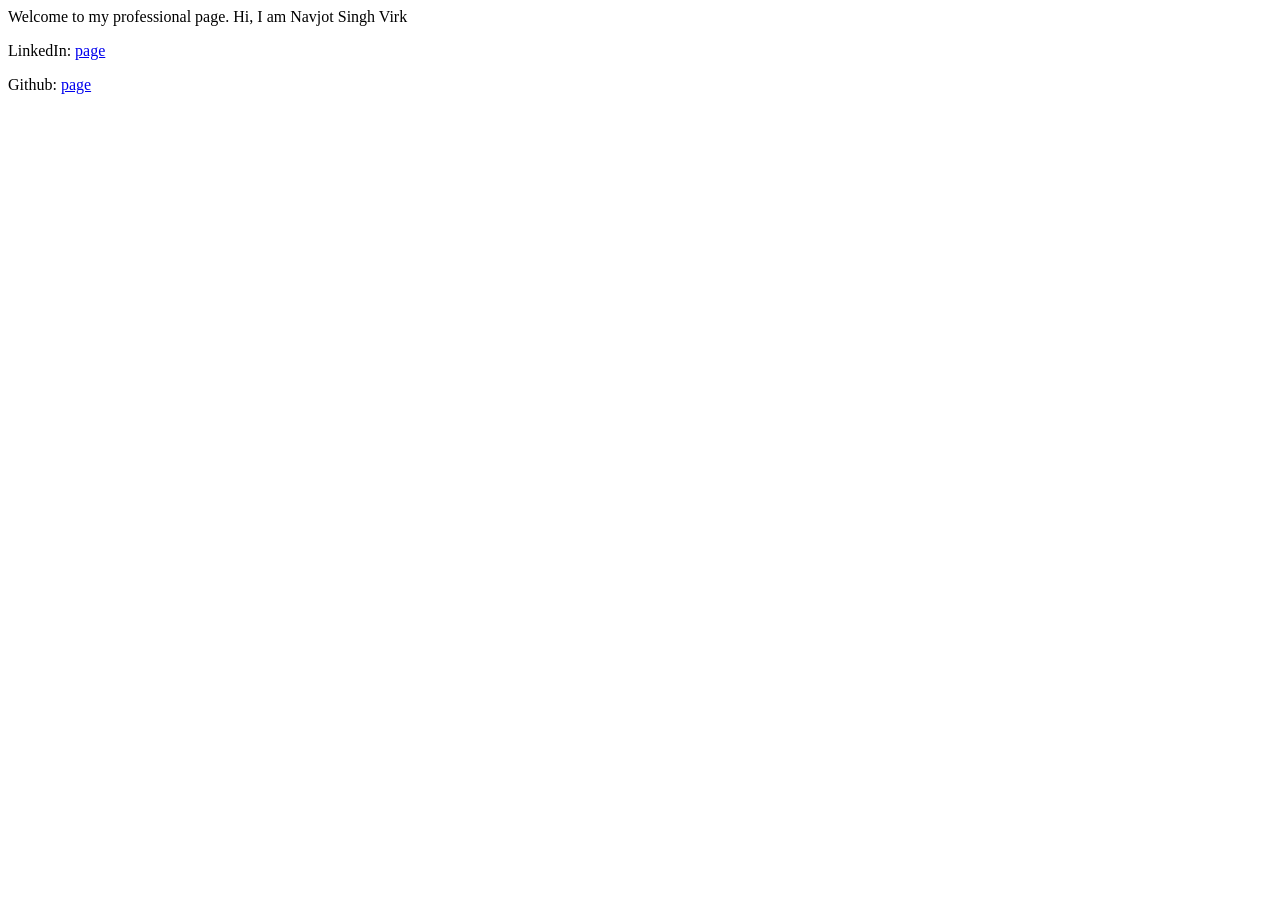
==== index.html @ a8561eef "Initial Commit" ====
<html>
<head>
<title>Navjot Singh Virk</title>
</head>
<body>
<p>Welcome to my professional page. Hi, I am Navjot Singh Virk</p>
<p>
	LinkedIn: <a href="https://www.linkedin.com/in/navjotvirk/">page</a>
</p>
<p>
	Github: <a href="https://github.com/virksaabnavjot/">page</a>
</p>
<div></div>
</body>

</html>
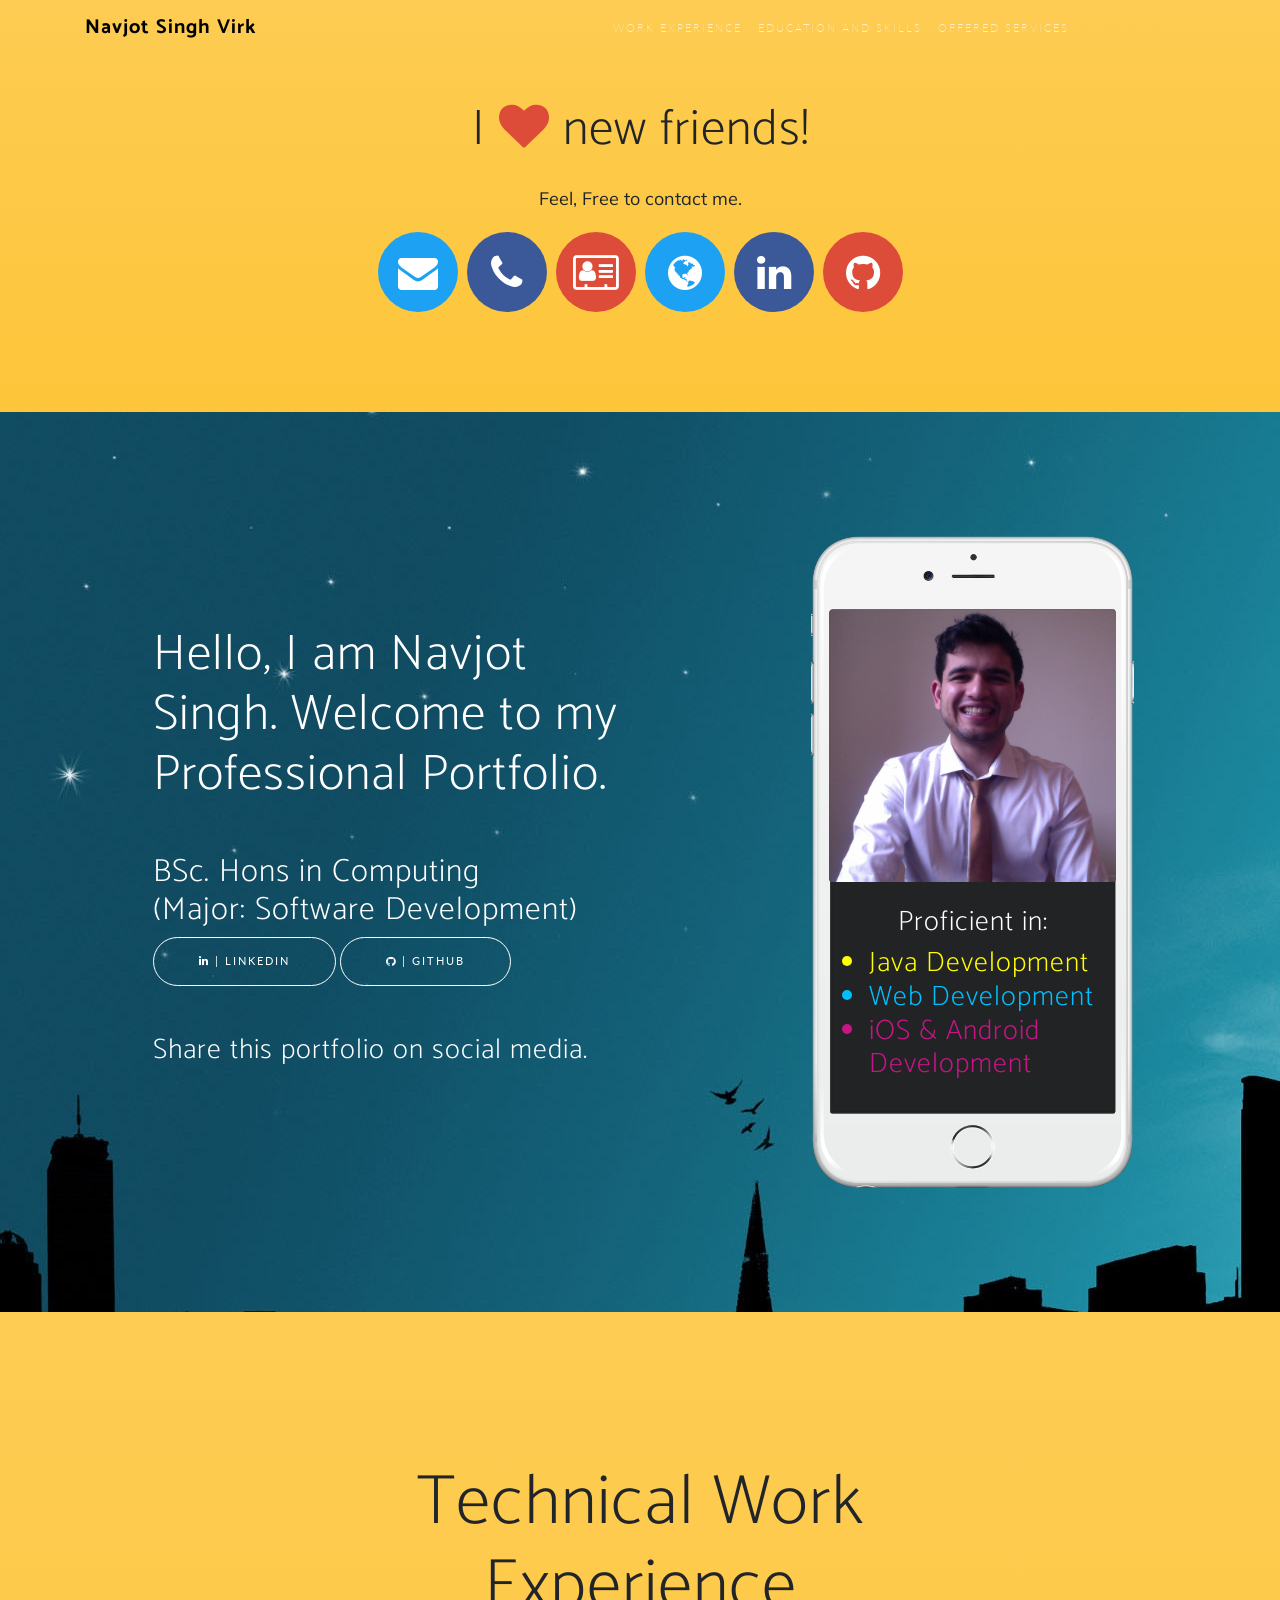
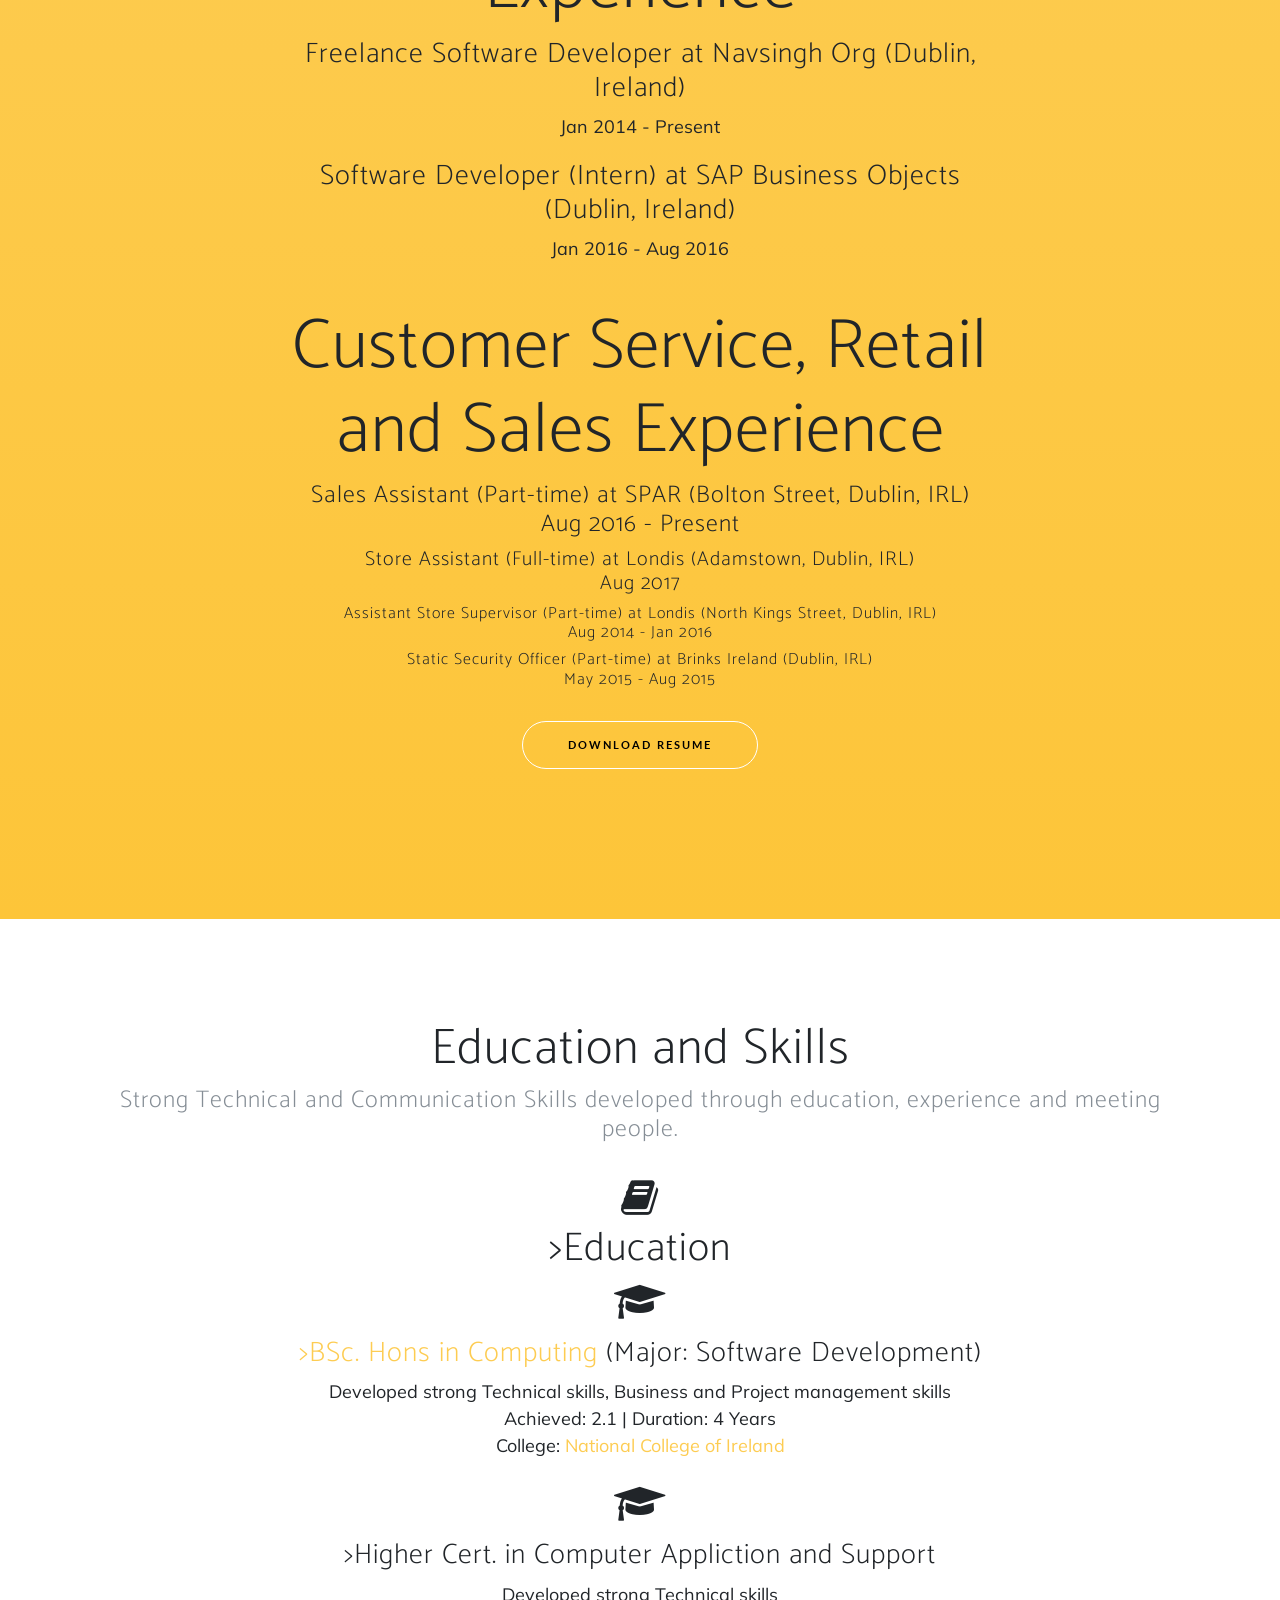
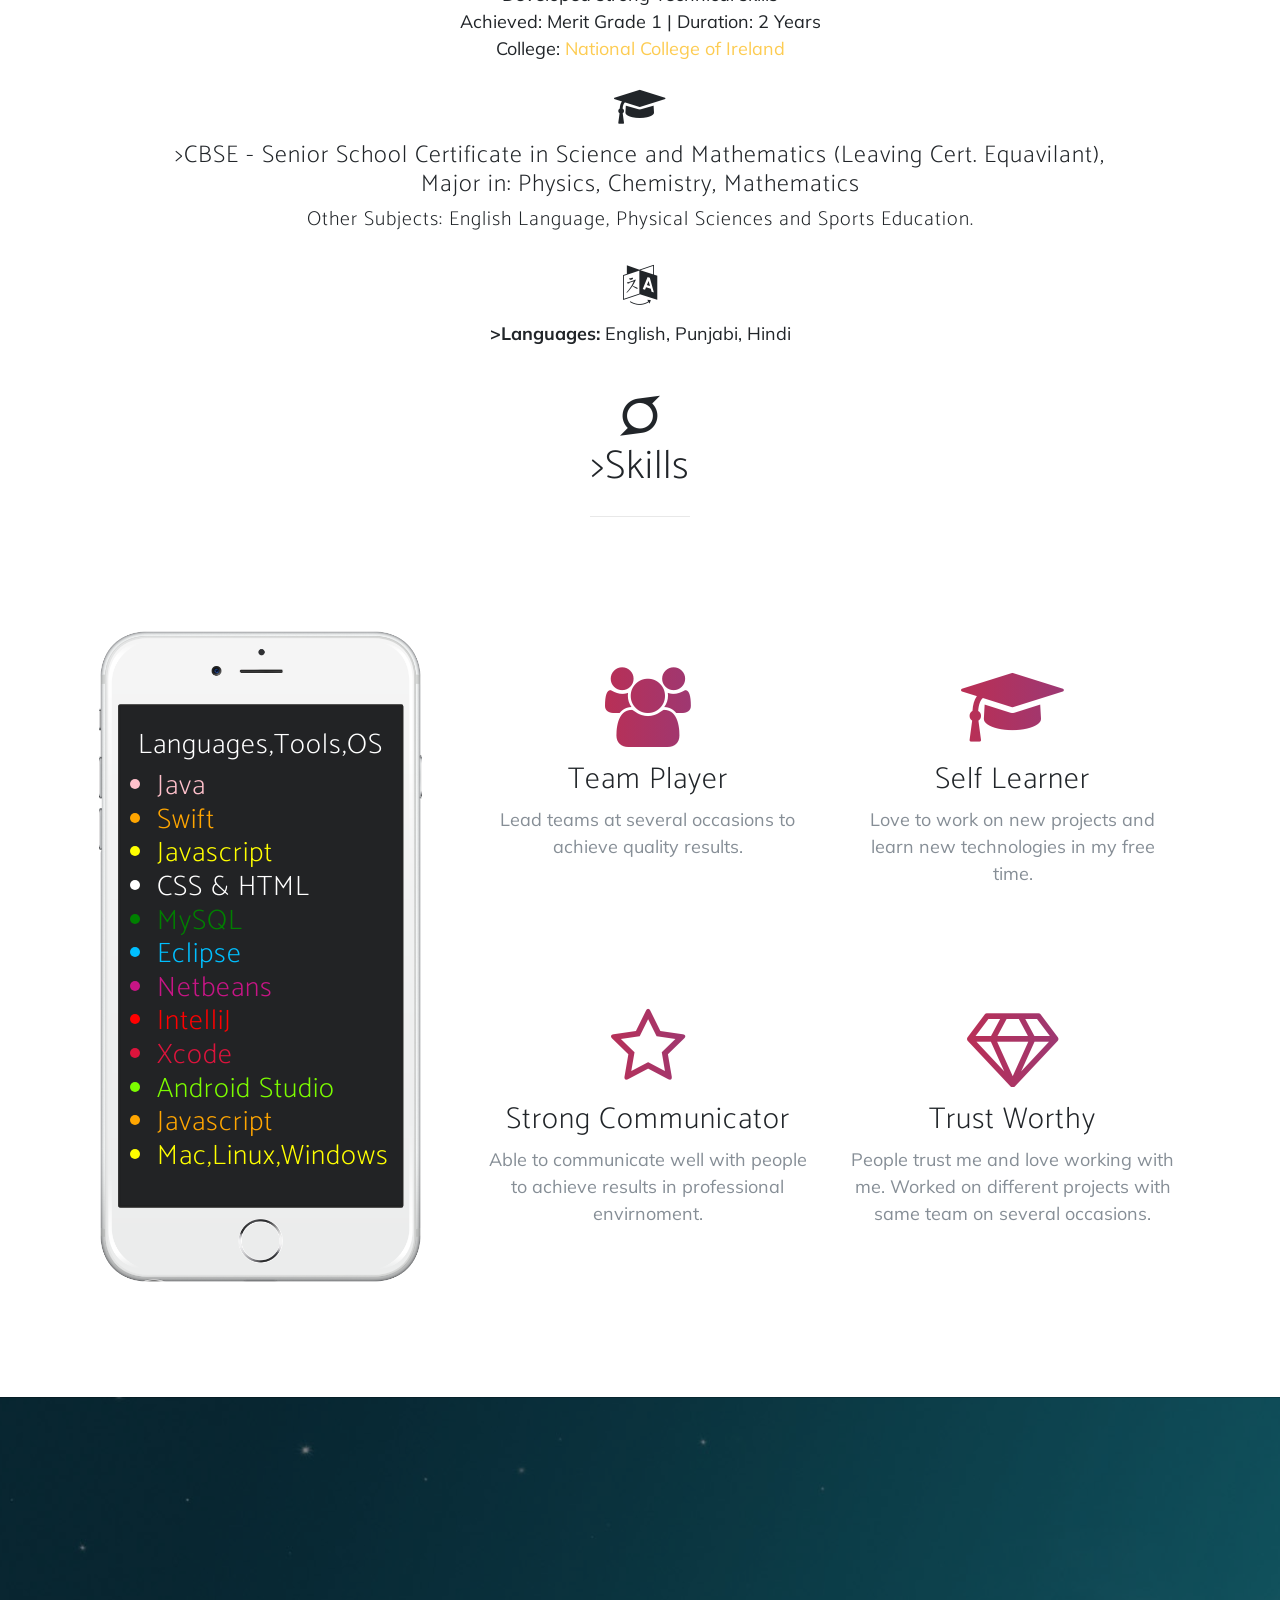
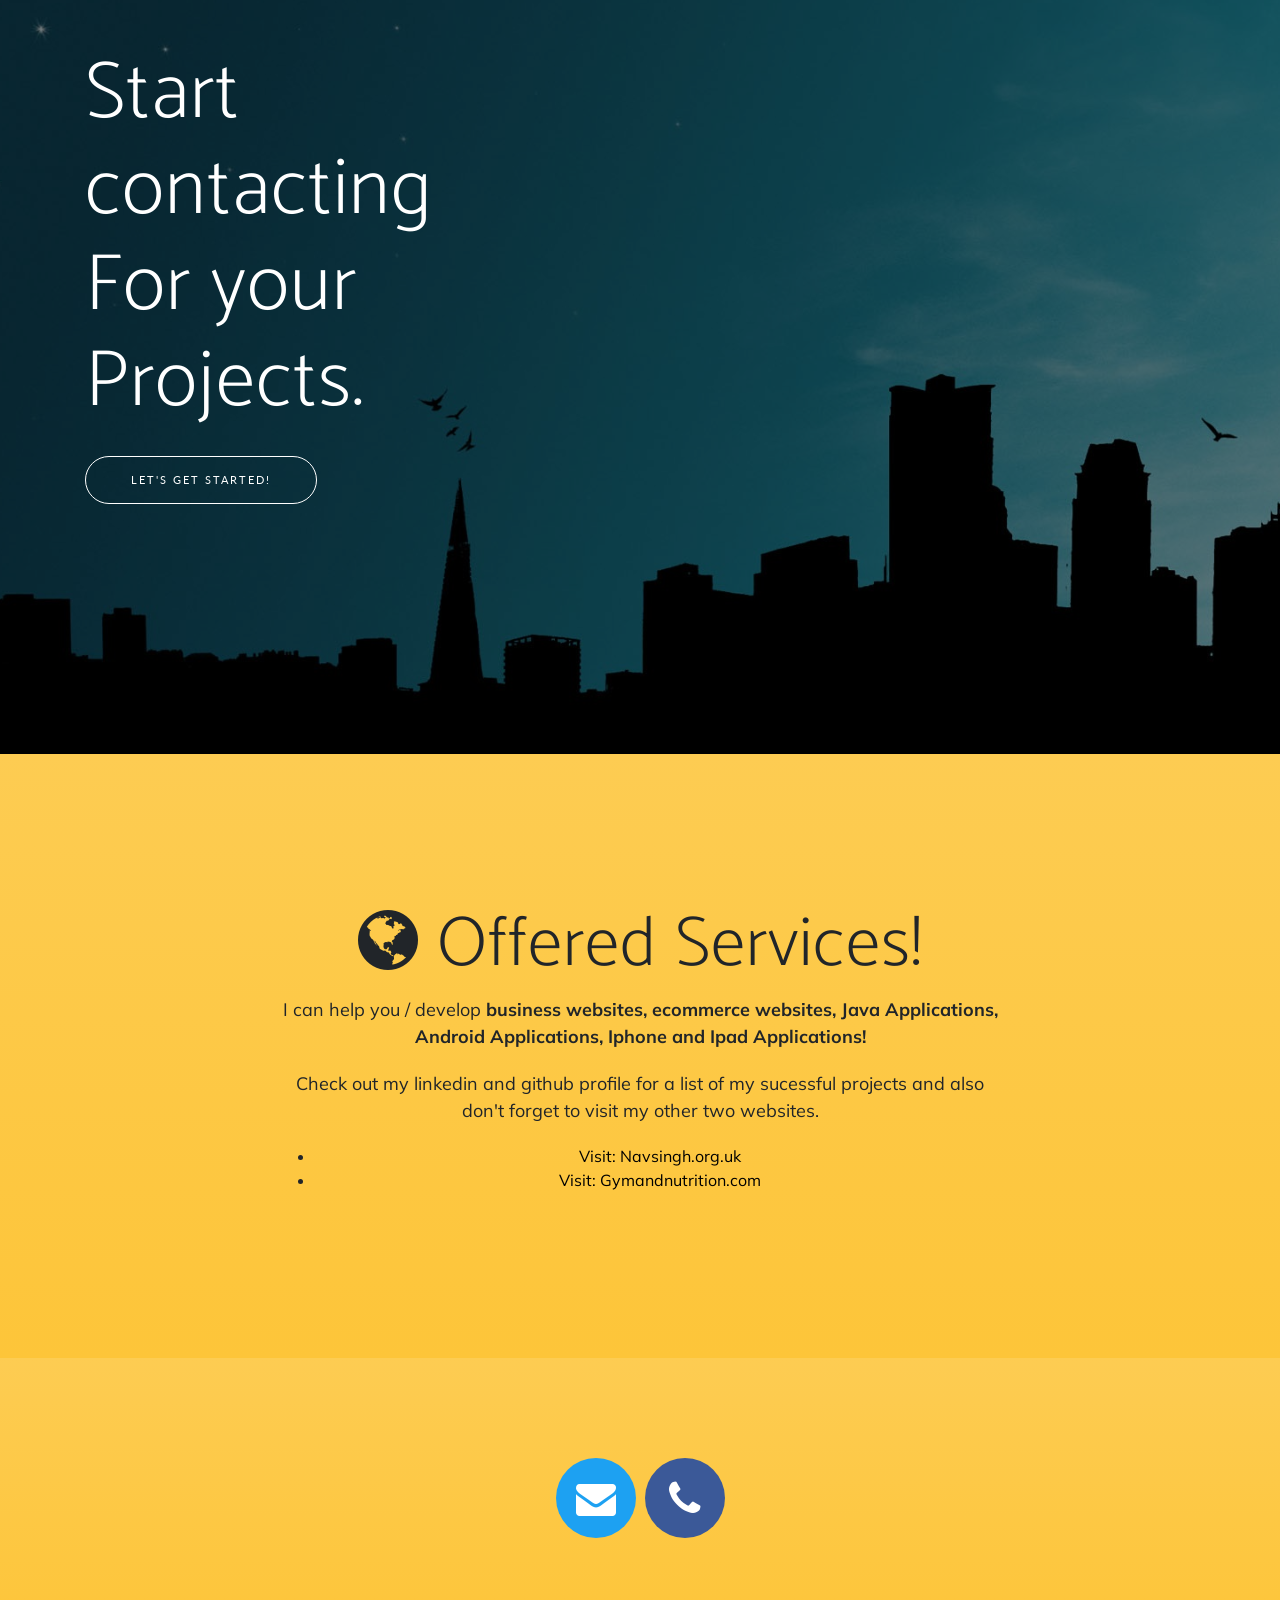
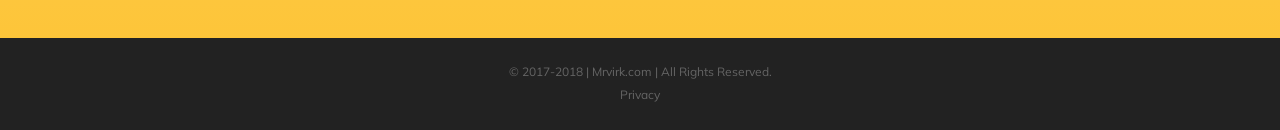
==== commit 028328ba: "Website Code - Using a Bootstrap Template" ====
--- a/index.html
+++ b/index.html
@@ -1,16 +1,397 @@
-<html>
-<head>
-<title>Navjot Singh Virk</title>
-</head>
-<body>
-<p>Welcome to my professional page. Hi, I am Navjot Singh Virk</p>
-<p>
-	LinkedIn: <a href="https://www.linkedin.com/in/navjotvirk/">page</a>
-</p>
-<p>
-	Github: <a href="https://github.com/virksaabnavjot/">page</a>
-</p>
-<div></div>
-</body>
-
-</html>+<!DOCTYPE html>
+<html lang="en">
+
+  <head>
+
+    <!-- Global site tag (gtag.js) - Google Analytics -->
+  <script async src="https://www.googletagmanager.com/gtag/js?id=UA-58664096-10"></script>
+  <script>
+  window.dataLayer = window.dataLayer || [];
+  function gtag(){dataLayer.push(arguments);}
+  gtag('js', new Date());
+
+  gtag('config', 'UA-58664096-10');
+  </script>
+
+    <meta charset="utf-8">
+    <meta name="viewport" content="width=device-width, initial-scale=1, shrink-to-fit=no">
+    <meta name="description" content="">
+    <meta name="author" content="">
+
+    <title>Navjot Singh Virk | Software Engineer | Online Portfolio</title>
+    <link rel="icon" href="icon.png" />
+    <!-- Bootstrap core CSS -->
+    <link href="vendor/bootstrap/css/bootstrap.min.css" rel="stylesheet">
+    <meta name="keywords" content="Navjot Singh Virk,MR Virk, MRVirk.com, Navsingh, Software Developer, Software Engineer, Web and Mobile Developer">
+    <meta name="description" content="MRVirk.com is the professional online portfolio of the Navjot Singh Virk from Dublin, who loves developing software and programming and own several websites">
+    
+    <!-- Custom fonts for this template -->
+    <link rel="stylesheet" href="vendor/font-awesome/css/font-awesome.min.css">
+    <link rel="stylesheet" href="vendor/simple-line-icons/css/simple-line-icons.css">
+    <link href="https://fonts.googleapis.com/css?family=Lato" rel="stylesheet">
+    <link href="https://fonts.googleapis.com/css?family=Catamaran:100,200,300,400,500,600,700,800,900" rel="stylesheet">
+    <link href="https://fonts.googleapis.com/css?family=Muli" rel="stylesheet">
+
+    <!-- Plugin CSS -->
+    <link rel="stylesheet" href="device-mockups/device-mockups.min.css">
+
+    <!-- Custom styles for this template -->
+    <link href="css/new-age.min.css" rel="stylesheet">
+
+  </head>
+
+  <body id="page-top">
+
+    <!-- Navigation -->
+    <nav class="navbar navbar-expand-lg navbar-light fixed-top" id="mainNav">
+      <div class="container">
+        <a class="navbar-brand js-scroll-trigger" href="#page-top" style="color:black; font-weight:bold;">Navjot Singh Virk</a>
+        <button class="navbar-toggler navbar-toggler-right" type="button" data-toggle="collapse" data-target="#navbarResponsive" aria-controls="navbarResponsive" aria-expanded="false" aria-label="Toggle navigation">
+          Menu
+          <i class="fa fa-bars"></i>
+        </button>
+        <div class="collapse navbar-collapse" id="navbarResponsive">
+          <ul class="navbar-nav ml-auto">
+          <li class="nav-item">
+              <a class="nav-link js-scroll-trigger" href="#experience">Work Experience</a>
+            </li>
+            <li class="nav-item">
+              <a class="nav-link js-scroll-trigger" href="#features">Education and Skills</a>
+            </li>
+            <li class="nav-item">
+              <a class="nav-link js-scroll-trigger" href="#download">Offered Services</a>
+            </li>
+            <li class="nav-item">
+              <a class="nav-link js-scroll-trigger" href="#contact">Contact Info</a>
+            </li>
+          </ul>
+        </div>
+      </div>
+    </nav>
+
+            <section class="contact bg-primary" id="contact">
+      <div class="container">
+        <h2>I
+          <i class="fa fa-heart"></i>
+          new friends!</h2>
+        <p>
+          Feel, Free to contact me.
+        </p>
+        <ul class="list-inline list-social">
+          <li class="list-inline-item social-twitter">
+            <a href="mailto:navjot@mrvirk.com">
+              <i class="fa fa-envelope"></i>
+            </a>
+          </li>
+          <li class="list-inline-item social-facebook">
+            <a href="tel:+353892110549">
+              <i class="fa fa-phone"></i>
+            </a>
+          </li>
+          <li class="list-inline-item social-google-plus">
+            <a href="https://about.me/mrvirk" target="_blank">
+              <i class="fa fa-address-card-o"></i>
+            </a>
+          </li>
+          <li class="list-inline-item social-twitter">
+            <a href="https://navsingh.org.uk" target="_blank">
+              <i class="fa fa-globe"></i> 
+            </a>
+          </li>
+          <li class="list-inline-item social-facebook">
+            <a href="https://linkedin.com/in/navjotvirk/" target="_blank">
+              <i class="fa fa-linkedin"></i>
+            </a>
+          </li>
+          <li class="list-inline-item social-google-plus">
+            <a href="https://github.com/virksaabnavjot/" target="_blank">
+              <i class="fa fa-github"></i>
+            </a>
+          </li>
+        </ul>
+        
+        
+      </div>
+    </section>
+    
+    <header class="masthead">
+      <div class="container h-100">
+        <div class="row h-100">
+          <div class="col-lg-7 my-auto">
+            <div class="header-content mx-auto">        
+              <h1 class="mb-5">Hello, I am Navjot Singh. Welcome to my Professional Portfolio.</h1> <h2>
+              
+              BSc. Hons in Computing<br> (Major: Software Development)</h2>
+              <a href="https://linkedin.com/in/navjotvirk/" class="btn btn-outline btn-xl js-scroll-trigger" target="_blank"><i class="fa fa-linkedin"></i>  |  LinkedIn</a>
+               <a href="https://github.com/virksaabnavjot/" class="btn btn-outline btn-xl js-scroll-trigger" target="_blank"><i class="fa fa-github"></i>  |  Github</a>
+            <br><br><br>
+            <h3>
+              Share this portfolio on social media.
+              </h3>
+              <br>
+              <!-- AddToAny BEGIN -->
+<div class="a2a_kit a2a_kit_size_32 a2a_default_style">
+<a class="a2a_dd" href="https://www.addtoany.com/share"></a>
+<a class="a2a_button_facebook"></a>
+<a class="a2a_button_twitter"></a>
+<a class="a2a_button_google_plus"></a>
+<a class="a2a_button_pinterest"></a>
+<a class="a2a_button_linkedin"></a>
+<a class="a2a_button_whatsapp"></a>
+<a class="a2a_button_print"></a>
+<a class="a2a_button_reddit"></a>
+</div>
+<script async src="https://static.addtoany.com/menu/page.js"></script>
+<!-- AddToAny END -->
+            
+            </div>
+          </div>
+          <div class="col-lg-5 my-auto">
+            <div class="device-container">
+              <div class="device-mockup iphone6_plus portrait white">
+                <div class="device">
+                  <div class="screen">
+                    <!-- Demo image for screen mockup, you can put an image here, some HTML, an animation, video, or anything else! -->
+                    <!--  <img src="img/demo-screen-1.jpg" class="img-fluid" alt=""> -->
+                    <img src="mrvirk.png" class="img-fluid" height ="50%" alt="Navjot Singh Virk Photo">
+                    <br><br>
+                  <h3 style="color: white; text-align: center;">Proficient in:<h3>
+                  <ul style="color: yellow; text-align: left;">
+  <li>Java Development</li>
+  <li style="color: #00BFFF;">Web Development</li>
+  <li style="color: #C71585;">iOS & Android<br>Development</li>
+  
+</ul>
+                  </div>
+                  <div class="button">
+                    <!-- You can hook the "home button" to some JavaScript events or just remove it -->
+                  </div>
+                </div>
+              </div>
+            </div>
+          </div>
+        </div>
+      </div>
+    </header>
+
+
+        
+    <section class="download bg-primary text-center" id="experience">
+      <div class="container">
+        <div class="row">
+          <div class="col-md-8 mx-auto">
+            <h2 class="section-heading">Technical Work Experience</h2>
+            <h3>Freelance Software Developer at Navsingh Org (Dublin, Ireland)</h3>
+            <p>Jan 2014 - Present</p>
+            <h3>Software Developer (Intern) at SAP Business Objects (Dublin, Ireland)</h3>
+            <p>Jan 2016 - Aug 2016</p>
+            
+            <br>
+          
+            <h2>Customer Service, Retail and Sales Experience</h2>
+            <h4>Sales Assistant (Part-time) at SPAR (Bolton Street, Dublin, IRL) <br> Aug 2016 - Present</h4>
+            <h5>Store Assistant (Full-time) at Londis (Adamstown, Dublin, IRL) <br> Aug 2017</h5>
+            <h6>Assistant Store Supervisor (Part-time) at Londis (North Kings Street, Dublin, IRL) <br> Aug 2014 - Jan 2016</h6>
+            <h6>Static Security Officer (Part-time) at Brinks Ireland (Dublin, IRL) <br> May 2015 - Aug 2015</h6>
+            <br>
+            <a href="navjotcv.pdf" class="btn btn-outline btn-xl js-scroll-trigger" target="_blank"><span style="color: black; font-weight: bold;">Download Resume</span></a>
+          </div>
+        </div>
+      </div>
+    </section>
+    
+    <section class="features" id="features">
+      <div class="container">
+        <div class="section-heading text-center">
+          <h2>Education and Skills</h2>
+          <h4 class="text-muted">Strong Technical and Communication Skills developed through education, experience and meeting people.</h4>
+          
+          <br>  
+          <h1>
+            <i class="fa fa-book" aria-hidden="true"></i>
+            <br>>Education
+          </h1>
+          <h1>
+            <i class="fa fa-graduation-cap"></i>
+          </h1>
+          <h3><a href="https://www.ncirl.ie/Courses/Course-Details?course=BSc-(Honours)-in-Computing-BSHC" target="blank">>BSc. Hons in Computing</a> (Major: Software Development)</h3>
+          <p>Developed strong Technical skills, Business and Project management skills <br>Achieved: 2.1    |    Duration: 4 Years</p> 
+          <p>College: <a href="https://ncirl.ie" target="_blank">National College of Ireland</a></p>
+          <br>
+          <h1>
+            <i class="fa fa-graduation-cap"></i>
+          </h1>
+          <h3>>Higher Cert. in Computer Appliction and Support</h3>
+          <p>Developed strong Technical skills<br>Achieved: Merit Grade 1    |    Duration: 2 Years</p> 
+          <p>College: <a href="https://ncirl.ie" target="_blank">National College of Ireland</a></p>
+          <br>
+          <h1>
+            <i class="fa fa-graduation-cap"></i>
+          </h1>
+          <h4>>CBSE - Senior School Certificate in Science and Mathematics (Leaving Cert. Equavilant), <br>Major in: Physics, Chemistry, Mathematics</h4>
+          <h5>
+            Other Subjects: English Language, Physical Sciences and Sports Education.
+          </h5>
+          <br>
+          <h1>
+            <i class="fa fa-language" aria-hidden="true"></i>  
+          </h1>
+          <p><strong>>Languages:</strong> English, Punjabi, Hindi</p>
+          
+          <h1>
+             <br>
+            <i class="fa fa-superpowers" aria-hidden="true"></i> 
+            <br>
+            >Skills
+          </h1>
+           <hr>
+        </div>
+         
+        <div class="row">
+          <div class="col-lg-4 my-auto">
+            <div class="device-container">
+              <div class="device-mockup iphone6_plus portrait white">
+                <div class="device">
+                  <div class="screen">
+                  <br>
+                  <h3 style="color: white; text-align: center;">Languages,Tools,OS<h3>
+                  <ul style="color: pink; text-align: left;">
+  <li>Java</li>
+  <li style="color: orange;">Swift</li>
+  <li style="color: yellow;">Javascript</li>
+  <li style="color: white;">CSS & HTML</li>
+  <li style="color: green;">MySQL</li>
+  <li style="color: #00BFFF;">Eclipse</li>
+  <li style="color: #C71585;">Netbeans</li>
+  <li style="color: red;">IntelliJ</li>
+  <li style="color: #DC143C;	">Xcode</li>
+  <li style="color: #7CFC00;">Android Studio</li>
+  <li style="color: orange;">Javascript</li>
+  <li style="color: yellow;">Mac,Linux,Windows</li>
+</ul>
+                    
+                  </div>
+                  <div class="button">
+                     
+                  </div>
+                </div>
+              </div>
+            </div>
+          </div>
+         
+          <div class="col-lg-8 my-auto">
+            <div class="container-fluid">
+              <div class="row">
+                <div class="col-lg-6">
+                  <div class="feature-item">
+                  <i class="fa fa-users"></i>
+                    <h3>Team Player</h3>
+                    <p class="text-muted">Lead teams at several occasions to achieve quality results.</p>
+                  </div>
+                </div>
+                <div class="col-lg-6">
+                  <div class="feature-item">
+                    <!--  <i class="icon-camera text-primary"></i> -->
+                    <i class="fa fa-graduation-cap"></i>
+                    <h3>Self Learner</h3>
+                    <p class="text-muted">Love to work on new projects and learn new technologies in my free time.</p>
+                  </div>
+                </div>
+              </div>
+              <div class="row">
+                <div class="col-lg-6">
+                  <div class="feature-item">
+                    <i class="fa fa-star-o"></i>
+                    <h3>Strong Communicator</h3>
+                    <p class="text-muted">Able to communicate well with people to achieve results in professional envirnoment.</p>
+                  </div>
+                </div>
+                <div class="col-lg-6">
+                  <div class="feature-item">
+                    <i class="fa fa-diamond"></i>
+                    <h3>Trust Worthy</h3>
+                    <p class="text-muted">People trust me and love working with me. Worked on different projects with same team on several occasions.</p>
+                  </div>
+                </div>
+              </div>
+            </div>
+          </div>
+        </div>
+      </div>
+    </section>
+    
+
+    <section class="cta">
+      
+      <div class="cta-content">
+        
+        <div class="container">
+          <h2>Start contacting<br>For your Projects.</h2>
+          <a href="#download" class="btn btn-outline btn-xl js-scroll-trigger">Let's Get Started!</a>
+        </div>
+      </div>
+      <div class="overlay"></div>
+    </section>
+        
+            <section class="download bg-primary text-center" id="download">
+      <div class="container">
+        <div class="row">
+          <div class="col-md-8 mx-auto">
+            <h2 class="section-heading"><i class="fa fa-globe"></i> Offered Services!</h2>
+            <p>I can help you / develop <strong>business websites, ecommerce websites, Java Applications, Android Applications, Iphone and Ipad Applications!</strong></p>
+            <p>
+              Check out my linkedin and github profile for a list of my sucessful projects and also don't forget to visit my
+              other two websites.
+            </p>
+            <ul>
+                <li><a href="https://navsingh.org.uk" target="_blank" style="color:black;">Visit: Navsingh.org.uk</a></li>
+                <li><a href="http://gymandnutrition.com" target="_blank" style="color:black;">Visit: Gymandnutrition.com</a></li>
+            </ul>
+          </div>
+        </div>
+      </div>
+    </section>
+
+    <section class="contact bg-primary" id="contact">
+      <div class="container">
+        
+        <ul class="list-inline list-social">
+          <li class="list-inline-item social-twitter">
+            <a href="mailto:navjot@mrvirk.com">
+              <i class="fa fa-envelope"></i>
+            </a>
+          </li>
+          <li class="list-inline-item social-facebook">
+            <a href="tel:+353892110549">
+              <i class="fa fa-phone"></i>
+            </a>
+          </li>
+        </ul>
+      </div>
+    </section>
+
+    <footer>
+      <div class="container">
+        <p>&copy; 2017-2018 | Mrvirk.com | All Rights Reserved.</p>
+        <ul class="list-inline">
+          <li class="list-inline-item">
+            <a href="privacy.html">Privacy</a>
+          </li>
+          
+        </ul>
+      </div>
+    </footer>
+
+    <!-- Bootstrap core JavaScript -->
+    <script src="vendor/jquery/jquery.min.js"></script>
+    <script src="vendor/bootstrap/js/bootstrap.bundle.min.js"></script>
+
+    <!-- Plugin JavaScript -->
+    <script src="vendor/jquery-easing/jquery.easing.min.js"></script>
+
+    <!-- Custom scripts for this template -->
+    <script src="js/new-age.min.js"></script>
+
+  </body>
+
+</html>
--- a/device-mockups/device-mockups.min.css
+++ b/device-mockups/device-mockups.min.css
@@ -0,0 +1 @@
+.device-mockup{position:relative;width:100%;padding-bottom:61.775701%}.device-mockup>.device{position:absolute;top:0;bottom:0;left:0;right:0;width:100%;height:100%;background-size:100% 100%;background-repeat:no-repeat;background-image:url(macbook/macbook.png)}.device-mockup>.device>.screen{position:absolute;top:11.0438729%;bottom:14.6747352%;left:13.364486%;right:13.364486%;overflow:hidden}.device-mockup>.device>.button{position:absolute;top:0;left:0;display:none;overflow:hidden;border-radius:100%;-webkit-border-radius:100%;-moz-border-radius:100%;cursor:pointer}.device-mockup.imac{padding-bottom:81.230769%}.device-mockup.imac>.device{background-image:url(imac/imac.png)}.device-mockup.imac>.device>.screen{top:8.20707071%;bottom:31.6919192%;left:6.61538462%;right:6.61538462%}.device-mockup.macbook{padding-bottom:61.775701%}.device-mockup.macbook>.device{background-image:url(macbook/macbook.png)}.device-mockup.macbook>.device>.screen{top:11.0438729%;bottom:14.6747352%;left:13.364486%;right:13.364486%}.device-mockup.macbook_2015{padding-bottom:57.5%}.device-mockup.macbook_2015.grey>.device,.device-mockup.macbook_2015>.device{background-image:url(macbook_2015/grey.png)}.device-mockup.macbook_2015.silver>.device,.device-mockup.macbook_2015>.device{background-image:url(macbook_2015/silver.png)}.device-mockup.macbook_2015.gold>.device,.device-mockup.macbook_2015>.device{background-image:url(macbook_2015/gold.png)}.device-mockup.macbook_2015>.device>.screen{top:7.5%;bottom:10.9%;left:12.46%;right:12.56%}.device-mockup.iphone5,.device-mockup.iphone5.portrait{padding-bottom:210.57%}.device-mockup.iphone5.landscape{padding-bottom:47.49%}.device-mockup.iphone5.black>.device,.device-mockup.iphone5.portrait.black>.device,.device-mockup.iphone5>.device{background-image:url(iphone5/iphone5_port_black.png)}.device-mockup.iphone5.landscape.black>.device,.device-mockup.iphone5.landscape>.device{background-image:url(iphone5/iphone5_land_black.png)}.device-mockup.iphone5.portrait.white>.device,.device-mockup.iphone5.white>.device{background-image:url(iphone5/iphone5_port_white.png)}.device-mockup.iphone5.landscape.white>.device{background-image:url(iphone5/iphone5_land_white.png)}.device-mockup.iphone5.portrait>.device>.screen,.device-mockup.iphone5>.device>.screen{top:14.78%;bottom:13.78%;left:8.77%;right:7.77%}.device-mockup.iphone5.landscape>.device>.screen{top:7.422488%;bottom:8.422488%;left:14.919127%;right:14.019127%}.device-mockup.iphone5.portrait>.device>.button,.device-mockup.iphone5>.device>.button{display:block;top:88.3%;bottom:2.5%;left:40%;right:40%}.device-mockup.iphone5.landscape>.device>.button{display:block;top:40%;bottom:41%;left:88.4%;right:2.3%}.device-mockup.iphone_se,.device-mockup.iphone_se.portrait{padding-bottom:209.83%}.device-mockup.iphone_se.landscape{padding-bottom:47.66%}.device-mockup.iphone_se.black>.device,.device-mockup.iphone_se.portrait.black>.device,.device-mockup.iphone_se>.device{background-image:url(iphone_se/iphone_se_port_black.png)}.device-mockup.iphone_se.landscape.black>.device,.device-mockup.iphone_se.landscape>.device{background-image:url(iphone_se/iphone_se_land_black.png)}.device-mockup.iphone_se.portrait.white>.device,.device-mockup.iphone_se.white>.device{background-image:url(iphone_se/iphone_se_port_white.png)}.device-mockup.iphone_se.landscape.white>.device{background-image:url(iphone_se/iphone_se_land_white.png)}.device-mockup.iphone_se.gold>.device,.device-mockup.iphone_se.portrait.gold>.device{background-image:url(iphone_se/iphone_se_port_gold.png)}.device-mockup.iphone_se.landscape.gold>.device{background-image:url(iphone_se/iphone_se_land_gold.png)}.device-mockup.iphone_se.portrait.rose>.device,.device-mockup.iphone_se.rose>.device{background-image:url(iphone_se/iphone_se_port_rose.png)}.device-mockup.iphone_se.landscape.rose>.device{background-image:url(iphone_se/iphone_se_land_rose.png)}.device-mockup.iphone_se.portrait>.device>.screen,.device-mockup.iphone_se>.device>.screen{top:16.28%;bottom:16.28%;left:11.77%;right:11.77%}.device-mockup.iphone_se.landscape>.device>.screen{top:11.722488%;bottom:11.722488%;left:16.0191273%;right:16.0191273%}.device-mockup.iphone_se.portrait>.device>.button,.device-mockup.iphone_se>.device>.button{display:block;top:86.3%;bottom:5.5%;left:42%;right:42%}.device-mockup.iphone_se.landscape>.device>.button{display:block;top:42%;bottom:42%;left:86.4%;right:5.1%}.device-mockup.iphone6,.device-mockup.iphone6.portrait{padding-bottom:207.19%}.device-mockup.iphone6.landscape{padding-bottom:48.76%}.device-mockup.iphone6.black>.device,.device-mockup.iphone6.portrait.black>.device,.device-mockup.iphone6>.device{background-image:url(iphone_6/iphone_6_port_black.png)}.device-mockup.iphone6.landscape.black>.device,.device-mockup.iphone6.landscape>.device{background-image:url(iphone_6/iphone_6_land_black.png)}.device-mockup.iphone6.portrait.white>.device,.device-mockup.iphone6.white>.device{background-image:url(iphone_6/iphone_6_port_white.png)}.device-mockup.iphone6.landscape.white>.device{background-image:url(iphone_6/iphone_6_land_white.png)}.device-mockup.iphone6.gold>.device,.device-mockup.iphone6.portrait.gold>.device{background-image:url(iphone_6/iphone_6_port_gold.png)}.device-mockup.iphone6.landscape.gold>.device{background-image:url(iphone_6/iphone_6_land_gold.png)}.device-mockup.iphone6.portrait>.device>.screen,.device-mockup.iphone6>.device>.screen{top:12.58%;bottom:12.88%;left:6.77%;right:6.77%}.device-mockup.iphone6.landscape>.device>.screen{top:6.77%;bottom:6.77%;left:12.58%;right:12.88%}.device-mockup.iphone6.portrait>.device>.button,.device-mockup.iphone6>.device>.button{display:block;top:88.6%;bottom:3.2%;left:42%;right:42%}.device-mockup.iphone6.landscape>.device>.button{display:block;top:42%;bottom:42%;left:88.6%;right:3.2%}.device-mockup.iphone6_plus,.device-mockup.iphone6_plus.portrait{padding-bottom:201.76%}.device-mockup.iphone6_plus.landscape{padding-bottom:49.56%}.device-mockup.iphone6_plus.black>.device,.device-mockup.iphone6_plus.portrait.black>.device,.device-mockup.iphone6_plus>.device{background-image:url(iphone_6_plus/iphone_6_plus_black_port.png)}.device-mockup.iphone6_plus.landscape.black>.device,.device-mockup.iphone6_plus.landscape>.device{background-image:url(iphone_6_plus/iphone_6_plus_black_land.png)}.device-mockup.iphone6_plus.portrait.white>.device,.device-mockup.iphone6_plus.white>.device{background-image:url(iphone_6_plus/iphone_6_plus_white_port.png)}.device-mockup.iphone6_plus.landscape.white>.device{background-image:url(iphone_6_plus/iphone_6_plus_white_land.png)}.device-mockup.iphone6_plus.gold>.device,.device-mockup.iphone6_plus.portrait.gold>.device{background-image:url(iphone_6_plus/iphone_6_plus_gold_port.png)}.device-mockup.iphone6_plus.landscape.gold>.device{background-image:url(iphone_6_plus/iphone_6_plus_gold_land.png)}.device-mockup.iphone6_plus.portrait>.device>.screen,.device-mockup.iphone6_plus>.device>.screen{top:11.58%;bottom:11.58%;left:5.97%;right:5.97%}.device-mockup.iphone6_plus.landscape>.device>.screen{top:5.97%;bottom:5.97%;left:11.38%;right:11.58%}.device-mockup.iphone6_plus.portrait>.device>.button,.device-mockup.iphone6_plus>.device>.button{display:block;top:89.9%;bottom:3.2%;left:43%;right:43%}.device-mockup.iphone6_plus.landscape>.device>.button{display:block;top:43%;bottom:43%;left:89.9%;right:3.2%}.device-mockup.ipad,.device-mockup.ipad.portrait{padding-bottom:128.406276%}.device-mockup.ipad.landscape{padding-bottom:79.9086758%}.device-mockup.ipad.black>.device,.device-mockup.ipad.portrait.black>.device,.device-mockup.ipad>.device{background-image:url(ipad/ipad_port_black.png)}.device-mockup.ipad.portrait.white>.device,.device-mockup.ipad.white>.device{background-image:url(ipad/ipad_port_white.png)}.device-mockup.ipad.landscape.black>.device,.device-mockup.ipad.landscape>.device{background-image:url(ipad/ipad_land_black.png)}.device-mockup.ipad.landscape.white>.device{background-image:url(ipad/ipad_land_white.png)}.device-mockup.ipad.portrait>.device>.screen,.device-mockup.ipad>.device>.screen{top:12.025723%;bottom:12.154341%;left:13.45995%;right:13.45995%}.device-mockup.ipad.landscape>.device>.screen{top:13.87755102%;bottom:13.87755102%;left:11.5459883%;right:11.5459883%}.device-mockup.ipad.portrait>.device>.button,.device-mockup.ipad>.device>.button{display:block;top:90.2%;bottom:5.5%;left:47.3%;right:47.3%}.device-mockup.ipad.landscape>.device>.button{display:block;top:47.3%;bottom:47.3%;left:90.8%;right:4.9%}.device-mockup.ipad_air,.device-mockup.ipad_air.portrait{padding-bottom:141.27%}.device-mockup.ipad_air.landscape{padding-bottom:70.79%}.device-mockup.ipad_air.grey>.device,.device-mockup.ipad_air.portrait.grey>.device,.device-mockup.ipad_air>.device{background-image:url(ipad_air/ipad_air_gray_port.png)}.device-mockup.ipad_air.portrait.silver>.device,.device-mockup.ipad_air.silver>.device{background-image:url(ipad_air/ipad_air_silver_port.png)}.device-mockup.ipad_air.landscape.grey>.device,.device-mockup.ipad_air.landscape>.device{background-image:url(ipad_air/ipad_air_gray_land.png)}.device-mockup.ipad_air.landscape.silver>.device{background-image:url(ipad_air/ipad_air_silver_land.png)}.device-mockup.ipad_air.portrait>.device>.screen,.device-mockup.ipad_air>.device>.screen{top:9.025723%;bottom:9.154341%;left:7.45995%;right:6.45995%}.device-mockup.ipad_air.landscape>.device>.screen{top:6.877551%;bottom:6.877551%;left:9.545988%;right:9.545988%}.device-mockup.ipad_air.portrait>.device>.button,.device-mockup.ipad_air>.device>.button{display:block;top:93.2%;bottom:2.5%;left:47.3%;right:47.3%}.device-mockup.ipad_air.landscape>.device>.button{display:block;top:47.3%;bottom:47.3%;left:93.1%;right:2.1%}.device-mockup.ipad_air_2,.device-mockup.ipad_air_2.portrait{padding-bottom:141.38%}.device-mockup.ipad_air_2.landscape{padding-bottom:70.73%}.device-mockup.ipad_air_2.grey>.device,.device-mockup.ipad_air_2.portrait.grey>.device,.device-mockup.ipad_air_2>.device{background-image:url(ipad_air_2/ipad_air_2_gray_port.png)}.device-mockup.ipad_air_2.portrait.silver>.device,.device-mockup.ipad_air_2.silver>.device{background-image:url(ipad_air_2/ipad_air_2_silver_port.png)}.device-mockup.ipad_air_2.gold>.device,.device-mockup.ipad_air_2.portrait.gold>.device{background-image:url(ipad_air_2/ipad_air_2_gold_port.png)}.device-mockup.ipad_air_2.landscape.grey>.device,.device-mockup.ipad_air_2.landscape>.device{background-image:url(ipad_air_2/ipad_air_2_gray_land.png)}.device-mockup.ipad_air_2.landscape.silver>.device{background-image:url(ipad_air_2/ipad_air_2_silver_land.png)}.device-mockup.ipad_air_2.landscape.gold>.device{background-image:url(ipad_air_2/ipad_air_2_gold_land.png)}.device-mockup.ipad_air_2.portrait>.device>.screen,.device-mockup.ipad_air_2>.device>.screen{top:9.025723%;bottom:8.854341%;left:6.15995%;right:6.15995%}.device-mockup.ipad_air_2.landscape>.device>.screen{top:6.277551%;bottom:6.277551%;left:8.545988%;right:8.545988%}.device-mockup.ipad_air_2.portrait>.device>.button,.device-mockup.ipad_air_2>.device>.button{display:block;top:93.2%;bottom:2.1%;left:46.3%;right:46.5%}.device-mockup.ipad_air_2.landscape>.device>.button{display:block;top:46.5%;bottom:46.8%;left:93.5%;right:1.9%}.device-mockup.ipad_pro,.device-mockup.ipad_pro.portrait{padding-bottom:138.63%}.device-mockup.ipad_pro.landscape{padding-bottom:72.14%}.device-mockup.ipad_pro.grey>.device,.device-mockup.ipad_pro.portrait.grey>.device,.device-mockup.ipad_pro>.device{background-image:url(ipad_pro/ipad_pro_port_black.png)}.device-mockup.ipad_pro.portrait.silver>.device,.device-mockup.ipad_pro.silver>.device{background-image:url(ipad_pro/ipad_pro_port_silver.png)}.device-mockup.ipad_pro.gold>.device,.device-mockup.ipad_pro.portrait.gold>.device{background-image:url(ipad_pro/ipad_pro_port_gold.png)}.device-mockup.ipad_pro.landscape.grey>.device,.device-mockup.ipad_pro.landscape>.device{background-image:url(ipad_pro/ipad_pro_land_black.png)}.device-mockup.ipad_pro.landscape.silver>.device{background-image:url(ipad_pro/ipad_pro_land_silver.png)}.device-mockup.ipad_pro.landscape.gold>.device{background-image:url(ipad_pro/ipad_pro_land_gold.png)}.device-mockup.ipad_pro.portrait>.device>.screen,.device-mockup.ipad_pro>.device>.screen{top:7.025723%;bottom:6.854341%;left:5.15995%;right:5.15995%}.device-mockup.ipad_pro.landscape>.device>.screen{top:5.177551%;bottom:5.177551%;left:6.945988%;right:6.945988%}.device-mockup.ipad_pro.portrait>.device>.button,.device-mockup.ipad_pro>.device>.button{display:block;top:94.9%;bottom:1.5%;left:47.3%;right:47.1%}.device-mockup.ipad_pro.landscape>.device>.button{display:block;top:47.5%;bottom:47.5%;left:94.8%;right:1.5%}.device-mockup.galaxy_s3,.device-mockup.galaxy_s3.portrait{padding-bottom:178.787879%}.device-mockup.galaxy_s3.landscape{padding-bottom:55.9322034%}.device-mockup.galaxy_s3.black>.device,.device-mockup.galaxy_s3.portrait.black>.device,.device-mockup.galaxy_s3>.device{background-image:url(galaxy_s3/s3_port_black.png)}.device-mockup.galaxy_s3.landscape.black>.device,.device-mockup.galaxy_s3.landscape>.device{background-image:url(galaxy_s3/s3_land_black.png)}.device-mockup.galaxy_s3.portrait.white>.device,.device-mockup.galaxy_s3.white>.device{background-image:url(galaxy_s3/s3_port_white.png)}.device-mockup.galaxy_s3.landscape.white>.device{background-image:url(galaxy_s3/s3_land_white.png)}.device-mockup.galaxy_s3.portrait>.device>.screen,.device-mockup.galaxy_s3>.device>.screen{top:12.3728814%;bottom:15.5367232%;left:13.8383838%;right:13.8383838%}.device-mockup.galaxy_s3.landscape>.device>.screen{top:13.8383838%;bottom:13.8383838%;left:12.3728814%;right:15.5367232%}.device-mockup.galaxy_s5,.device-mockup.galaxy_s5.portrait{padding-bottom:194.188862%}.device-mockup.galaxy_s5.landscape{padding-bottom:51.496259%}.device-mockup.galaxy_s5.black>.device,.device-mockup.galaxy_s5.portrait.black>.device,.device-mockup.galaxy_s5>.device{background-image:url(galaxy_s5/galaxy_s5_port_black.png)}.device-mockup.galaxy_s5.landscape.black>.device,.device-mockup.galaxy_s5.landscape>.device{background-image:url(galaxy_s5/galaxy_s5_land_black.png)}.device-mockup.galaxy_s5.portrait.white>.device,.device-mockup.galaxy_s5.white>.device{background-image:url(galaxy_s5/galaxy_s5_port_white.png)}.device-mockup.galaxy_s5.landscape.white>.device{background-image:url(galaxy_s5/galaxy_s5_land_white.png)}.device-mockup.galaxy_s5.portrait>.device>.screen,.device-mockup.galaxy_s5>.device>.screen{top:10.2%;bottom:10.1%;left:6.3%;right:6.4%}.device-mockup.galaxy_s5.landscape>.device>.screen{top:6.6%;bottom:6.2%;left:10.15%;right:10%}.device-mockup.galaxy_tab4,.device-mockup.galaxy_tab4.landscape{padding-bottom:72.689464%}.device-mockup.galaxy_tab4.black>.device,.device-mockup.galaxy_tab4.landscape.black>.device,.device-mockup.galaxy_tab4>.device{background-image:url(galaxy_tab4/galaxy_tab4_land_black.png)}.device-mockup.galaxy_tab4.landscape.white>.device,.device-mockup.galaxy_tab4.white>.device{background-image:url(galaxy_tab4/galaxy_tab4_land_white.png)}.device-mockup.galaxy_tab4.landscape>.device>.screen,.device-mockup.galaxy_tab4>.device>.screen{top:11.5%;bottom:11.5%;left:5.4%;right:5.2%}.device-mockup.lumia920,.device-mockup.lumia920.portrait{padding-bottom:172.796353%}.device-mockup.lumia920.landscape{padding-bottom:56.3330381%}.device-mockup.lumia920.portrait>.device,.device-mockup.lumia920>.device{background-image:url(lumia920/lumia920_port.png)}.device-mockup.lumia920.landscape>.device{background-image:url(lumia920/lumia920_land.png)}.device-mockup.lumia920.portrait>.device>.screen,.device-mockup.lumia920>.device>.screen{top:10.6420405%;bottom:18.9973615%;left:13.5258359%;right:13.5258359%}.device-mockup.lumia920.landscape>.device>.screen{top:12.2641509%;bottom:12.2641509%;left:10.5403012%;right:18.6005314%}.device-mockup.nexus7,.device-mockup.nexus7.portrait{padding-bottom:156.521739%}.device-mockup.nexus7.landscape{padding-bottom:63.6678201%}.device-mockup.nexus7.portrait>.device,.device-mockup.nexus7>.device{background-image:url(nexus7/nexus7_port.png)}.device-mockup.nexus7.landscape>.device{background-image:url(nexus7/nexus7_land.png)}.device-mockup.nexus7.portrait>.device>.screen,.device-mockup.nexus7>.device>.screen{top:13.1365741%;bottom:12.7893519%;left:13.7681159%;right:13.7681159%}.device-mockup.nexus7.landscape>.device>.screen{top:13.7681159%;bottom:13.7681159%;left:13.0911188%;right:13.0911188%}.device-mockup.surface,.device-mockup.surface.landscape{padding-bottom:64.7584973%}.device-mockup.surface.landscape>.device,.device-mockup.surface>.device{background-image:url(surface/surface.png)}.device-mockup.surface.landscape>.device>.screen,.device-mockup.surface>.device>.screen{top:14.5488029%;bottom:14.9171271%;left:9.36195587%;right:9.36195587%}.device-mockup.samsung_tv,.device-mockup.samsung_tv.landscape{padding-bottom:64.68%}.device-mockup.samsung_tv.landscape>.device,.device-mockup.samsung_tv>.device{background-image:url(samsung_tv/samsung_tv.png)}.device-mockup.samsung_tv.landscape>.device>.screen,.device-mockup.samsung_tv>.device>.screen{top:2.148803%;bottom:12.817127%;left:1.261956%;right:1.361956%}
--- a/css/new-age.min.css
+++ b/css/new-age.min.css
@@ -0,0 +1,5 @@
+/*!
+ * Start Bootstrap - New Age v4.0.0-beta.2 (https://startbootstrap.com/template-overviews/new-age)
+ * Copyright 2013-2017 Start Bootstrap
+ * Licensed under MIT (https://github.com/BlackrockDigital/startbootstrap-new-age/blob/master/LICENSE)
+ */body,html{width:100%;height:100%}body{font-family:Muli,Helvetica,Arial,sans-serif}a{color:#fdcc52;-webkit-transition:all .35s;-moz-transition:all .35s;transition:all .35s}a:focus,a:hover{color:#fcbd20}hr{max-width:100px;margin:25px auto 0;border-width:1px;border-color:rgba(34,34,34,.1)}hr.light{border-color:#fff}h1,h2,h3,h4,h5,h6{font-family:Catamaran,Helvetica,Arial,sans-serif;font-weight:200;letter-spacing:1px}p{font-size:18px;line-height:1.5;margin-bottom:20px}section{padding:100px 0}section h2{font-size:50px}#mainNav{border-color:rgba(34,34,34,.05);background-color:#fff;-webkit-transition:all .35s;-moz-transition:all .35s;transition:all .35s;font-family:Catamaran,Helvetica,Arial,sans-serif;font-weight:200;letter-spacing:1px}#mainNav .navbar-brand{color:#fdcc52;font-family:Catamaran,Helvetica,Arial,sans-serif;font-weight:200;letter-spacing:1px}#mainNav .navbar-brand:focus,#mainNav .navbar-brand:hover{color:#fcbd20}#mainNav .navbar-toggler{font-size:12px;padding:8px 10px;color:#222}#mainNav .navbar-nav>li>a{font-size:11px;font-family:Lato,Helvetica,Arial,sans-serif;letter-spacing:2px;text-transform:uppercase}#mainNav .navbar-nav>li>a.active{color:#fdcc52!important;background-color:transparent}#mainNav .navbar-nav>li>a.active:hover{background-color:transparent}#mainNav .navbar-nav>li>a,#mainNav .navbar-nav>li>a:focus{color:#222}#mainNav .navbar-nav>li>a:focus:hover,#mainNav .navbar-nav>li>a:hover{color:#fdcc52}@media (min-width:992px){#mainNav{border-color:transparent;background-color:transparent}#mainNav .navbar-brand{color:fade(white,70%)}#mainNav .navbar-brand:focus,#mainNav .navbar-brand:hover{color:#fff}#mainNav .navbar-nav>li>a,#mainNav .navbar-nav>li>a:focus{color:rgba(255,255,255,.7)}#mainNav .navbar-nav>li>a:focus:hover,#mainNav .navbar-nav>li>a:hover{color:#fff}#mainNav.navbar-shrink{border-color:rgba(34,34,34,.1);background-color:#fff}#mainNav.navbar-shrink .navbar-brand{color:#222}#mainNav.navbar-shrink .navbar-brand:focus,#mainNav.navbar-shrink .navbar-brand:hover{color:#fdcc52}#mainNav.navbar-shrink .navbar-nav>li>a,#mainNav.navbar-shrink .navbar-nav>li>a:focus{color:#222}#mainNav.navbar-shrink .navbar-nav>li>a:focus:hover,#mainNav.navbar-shrink .navbar-nav>li>a:hover{color:#fdcc52}}header.masthead{position:relative;width:100%;padding-top:150px;padding-bottom:100px;color:#fff;background:url(../img/bg-pattern.png),#7b4397;background:url(../img/bg-pattern.png),-webkit-linear-gradient(to left,#7b4397,#dc2430);background:url(../img/bg-pattern.png),linear-gradient(to left,#7b4397,#dc2430)}header.masthead .header-content{max-width:500px;margin-bottom:100px;text-align:center}header.masthead .header-content h1{font-size:30px}header.masthead .device-container{max-width:325px;margin-right:auto;margin-left:auto}header.masthead .device-container .screen img{border-radius:3px}@media (min-width:992px){header.masthead{height:100vh;min-height:775px;padding-top:0;padding-bottom:0}header.masthead .header-content{margin-bottom:0;text-align:left}header.masthead .header-content h1{font-size:50px}header.masthead .device-container{max-width:325px}}section.download{position:relative;padding:150px 0}section.download h2{font-size:50px;margin-top:0}section.download .badges .badge-link{display:block;margin-bottom:25px}section.download .badges .badge-link:last-child{margin-bottom:0}section.download .badges .badge-link img{height:60px}@media (min-width:768px){section.download .badges .badge-link{display:inline-block;margin-bottom:0}}@media (min-width:768px){section.download h2{font-size:70px}}section.features .section-heading{margin-bottom:100px}section.features .section-heading h2{margin-top:0}section.features .section-heading p{margin-bottom:0}section.features .device-container,section.features .feature-item{max-width:325px;margin:0 auto}section.features .device-container{margin-bottom:100px}@media (min-width:992px){section.features .device-container{margin-bottom:0}}section.features .feature-item{padding-top:50px;padding-bottom:50px;text-align:center}section.features .feature-item h3{font-size:30px}section.features .feature-item i{font-size:80px;display:block;margin-bottom:15px;background:-webkit-linear-gradient(to left,#7b4397,#dc2430);background:linear-gradient(to left,#7b4397,#dc2430);-webkit-background-clip:text;-webkit-text-fill-color:transparent}section.cta{position:relative;padding:250px 0;background-image:url(../img/bg-cta.jpg);background-position:center;-webkit-background-size:cover;-moz-background-size:cover;-o-background-size:cover;background-size:cover}section.cta .cta-content{position:relative;z-index:1}section.cta .cta-content h2{font-size:50px;max-width:450px;margin-top:0;margin-bottom:25px;color:#fff}@media (min-width:768px){section.cta .cta-content h2{font-size:80px}}section.cta .overlay{position:absolute;top:0;left:0;width:100%;height:100%;background-color:rgba(0,0,0,.5)}section.contact{text-align:center}section.contact h2{margin-top:0;margin-bottom:25px}section.contact h2 i{color:#dd4b39}section.contact ul.list-social{margin-bottom:0}section.contact ul.list-social li a{font-size:40px;line-height:80px;display:block;width:80px;height:80px;color:#fff;border-radius:100%}section.contact ul.list-social li.social-twitter a{background-color:#1da1f2}section.contact ul.list-social li.social-twitter a:hover{background-color:#0d95e8}section.contact ul.list-social li.social-facebook a{background-color:#3b5998}section.contact ul.list-social li.social-facebook a:hover{background-color:#344e86}section.contact ul.list-social li.social-google-plus a{background-color:#dd4b39}section.contact ul.list-social li.social-google-plus a:hover{background-color:#d73925}footer{padding:25px 0;text-align:center;color:rgba(255,255,255,.3);background-color:#222}footer p{font-size:12px;margin:0}footer ul{margin-bottom:0}footer ul li a{font-size:12px;color:rgba(255,255,255,.3)}footer ul li a.active,footer ul li a:active,footer ul li a:focus,footer ul li a:hover{text-decoration:none}.bg-primary{background:#fdcc52;background:-webkit-linear-gradient(#fdcc52,#fdc539);background:linear-gradient(#fdcc52,#fdc539)}.text-primary{color:#fdcc52}.no-gutter>[class*=col-]{padding-right:0;padding-left:0}.btn-outline{color:#fff;border:1px solid;border-color:#fff}.btn-outline.active,.btn-outline:active,.btn-outline:focus,.btn-outline:hover{color:#fff;border-color:#fdcc52;background-color:#fdcc52}.btn{border-radius:300px;font-family:Lato,Helvetica,Arial,sans-serif;letter-spacing:2px;text-transform:uppercase}.btn-xl{font-size:11px;padding:15px 45px}
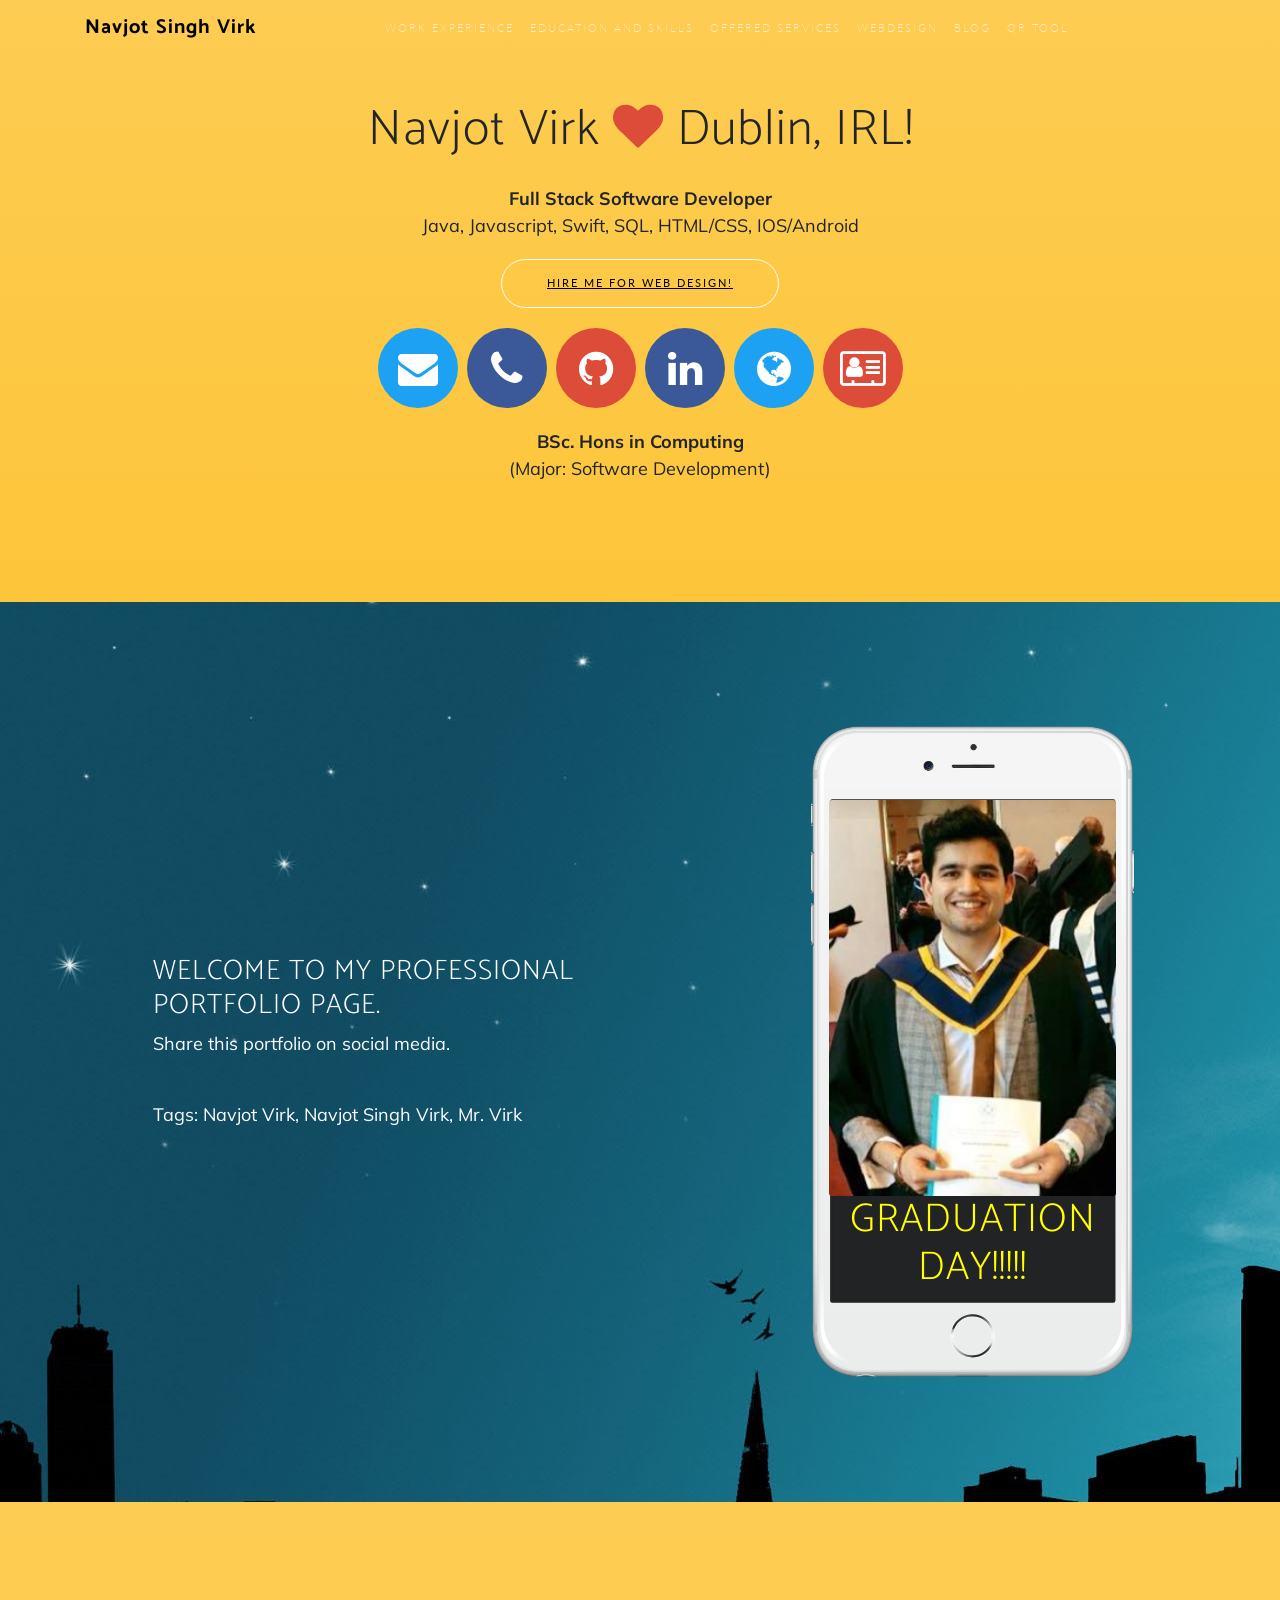
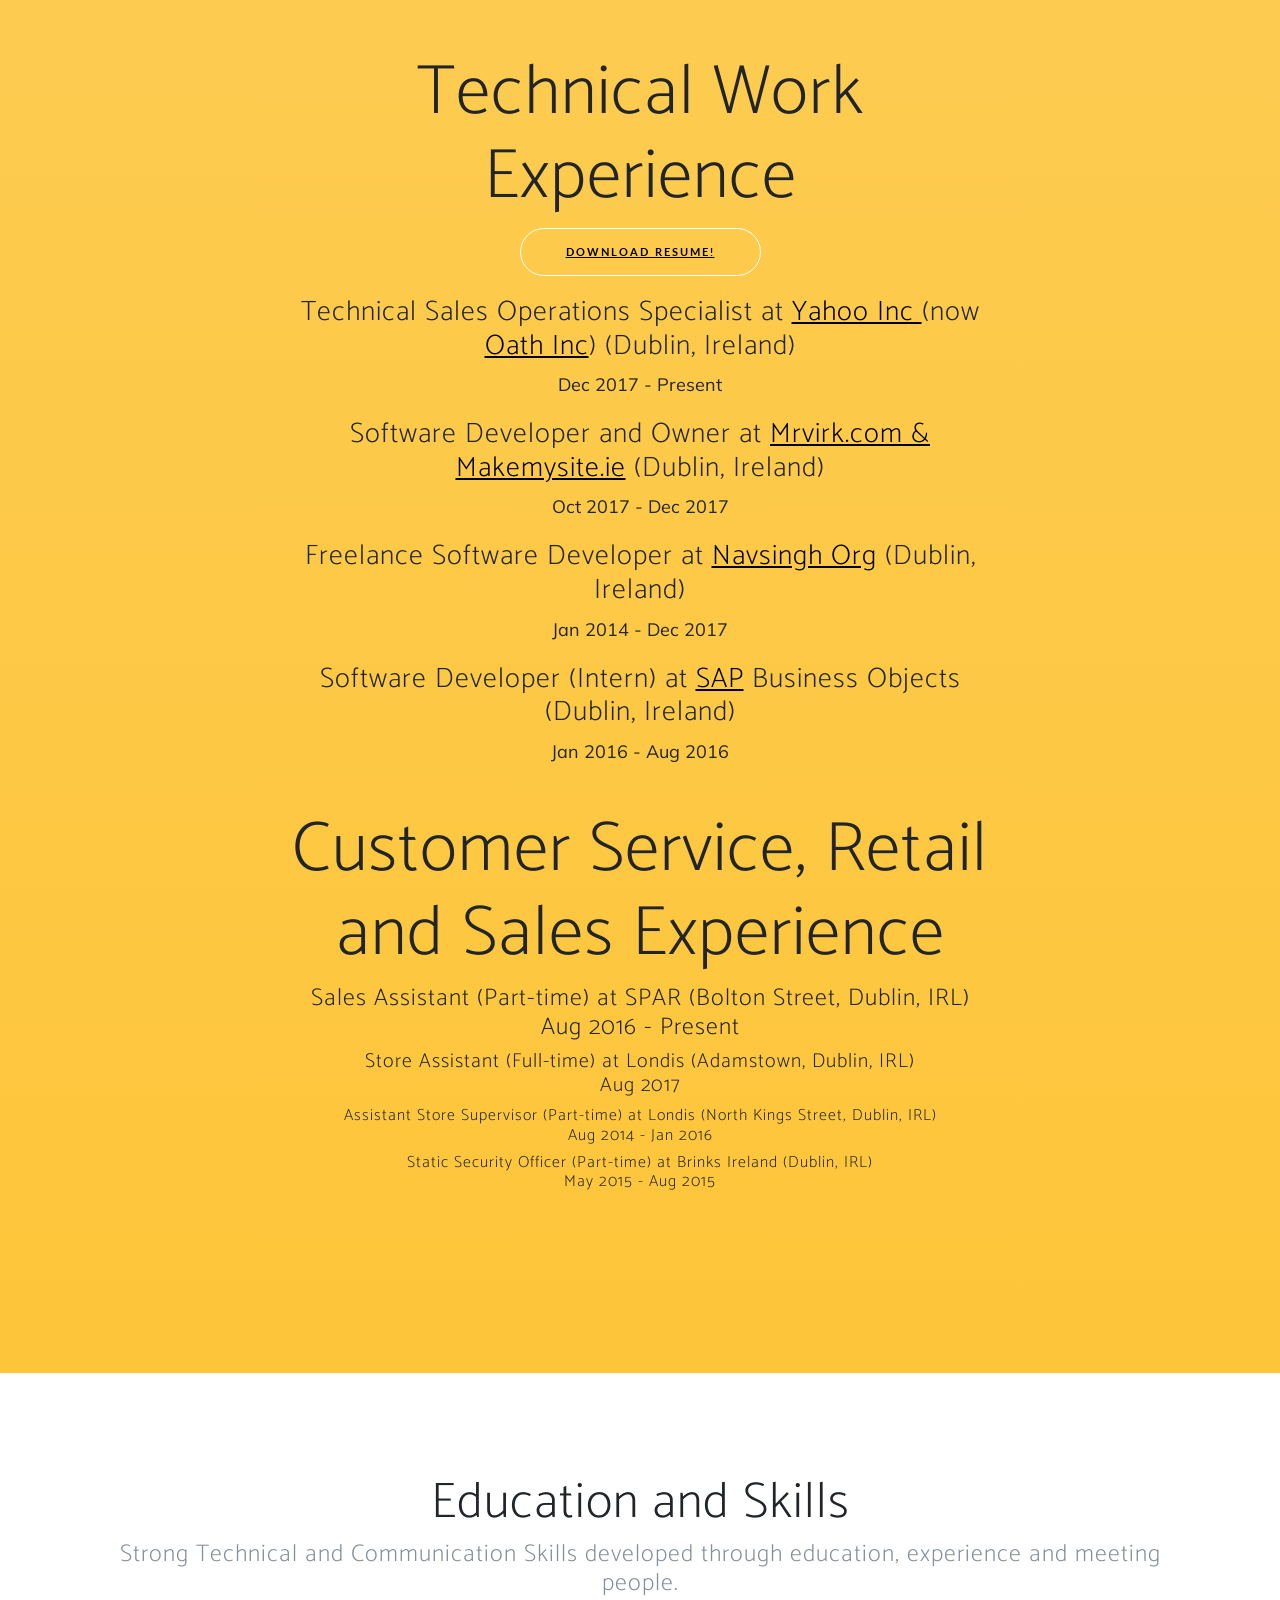
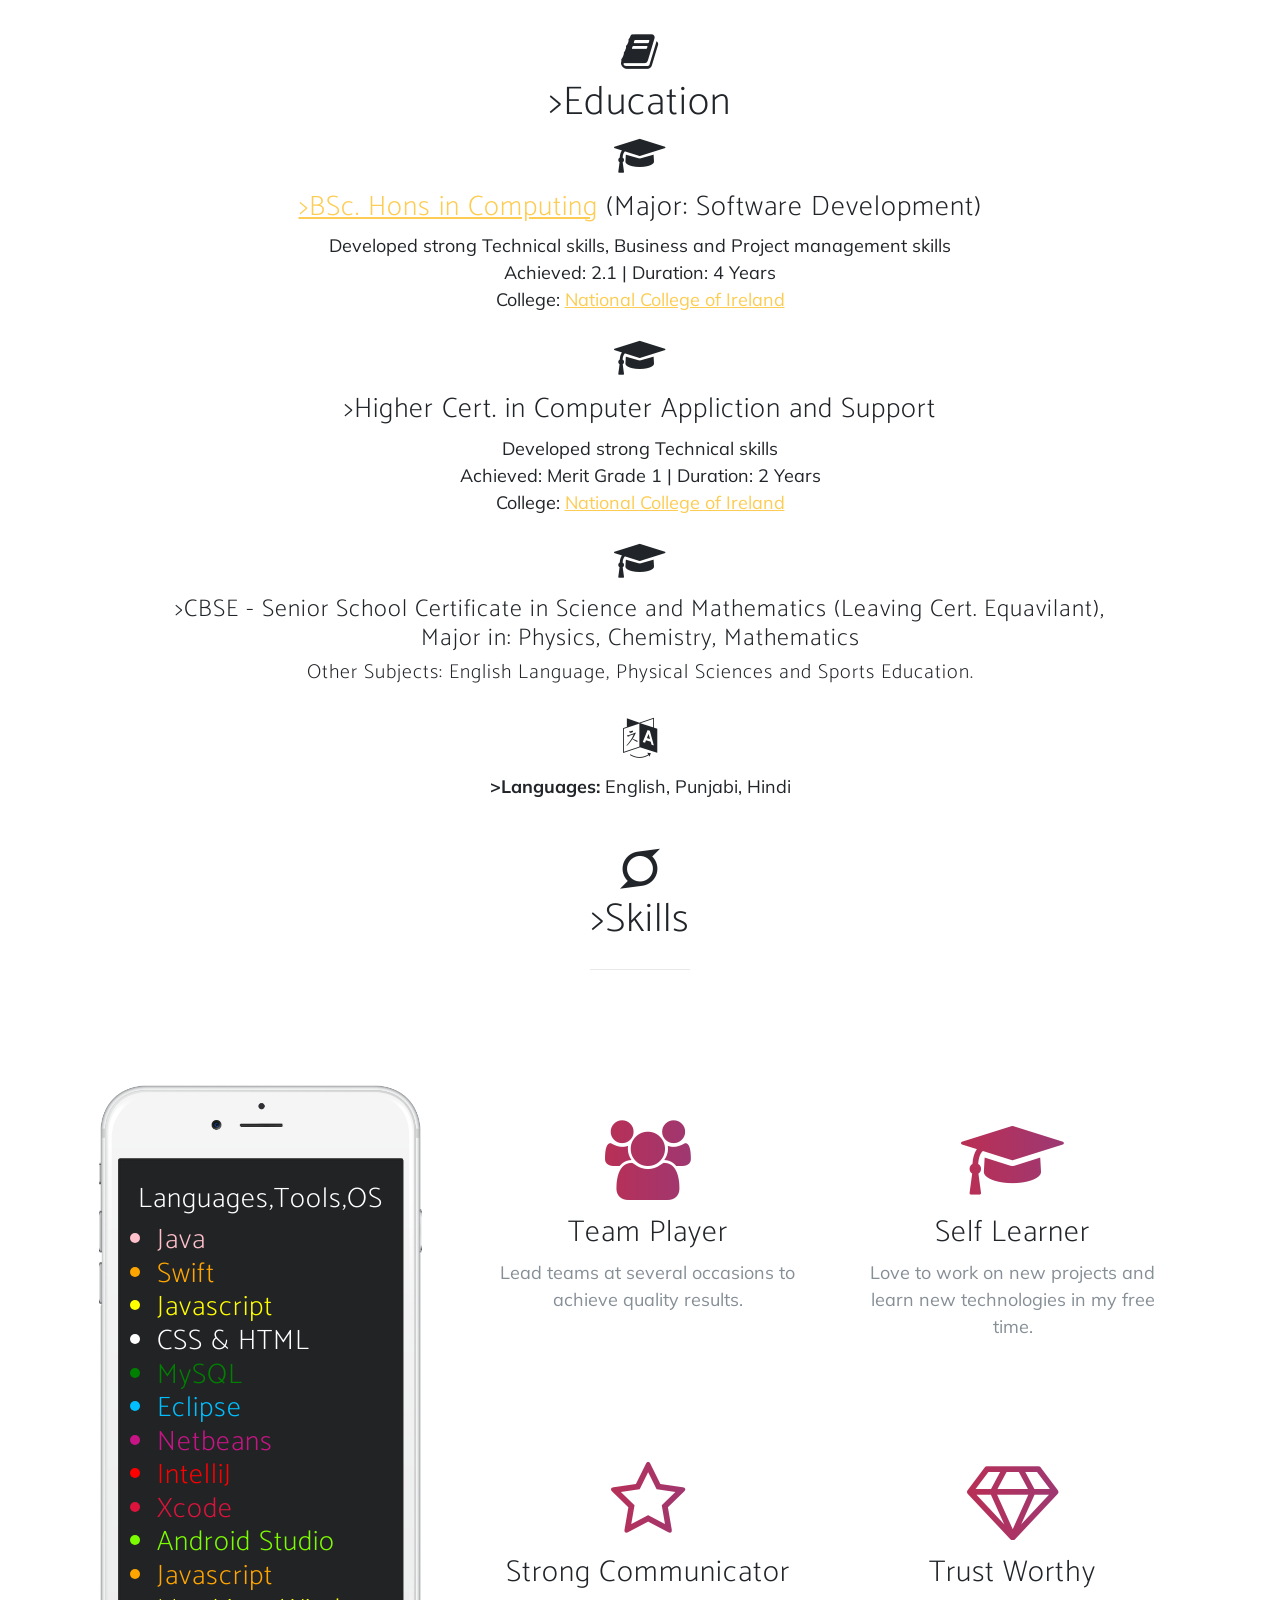
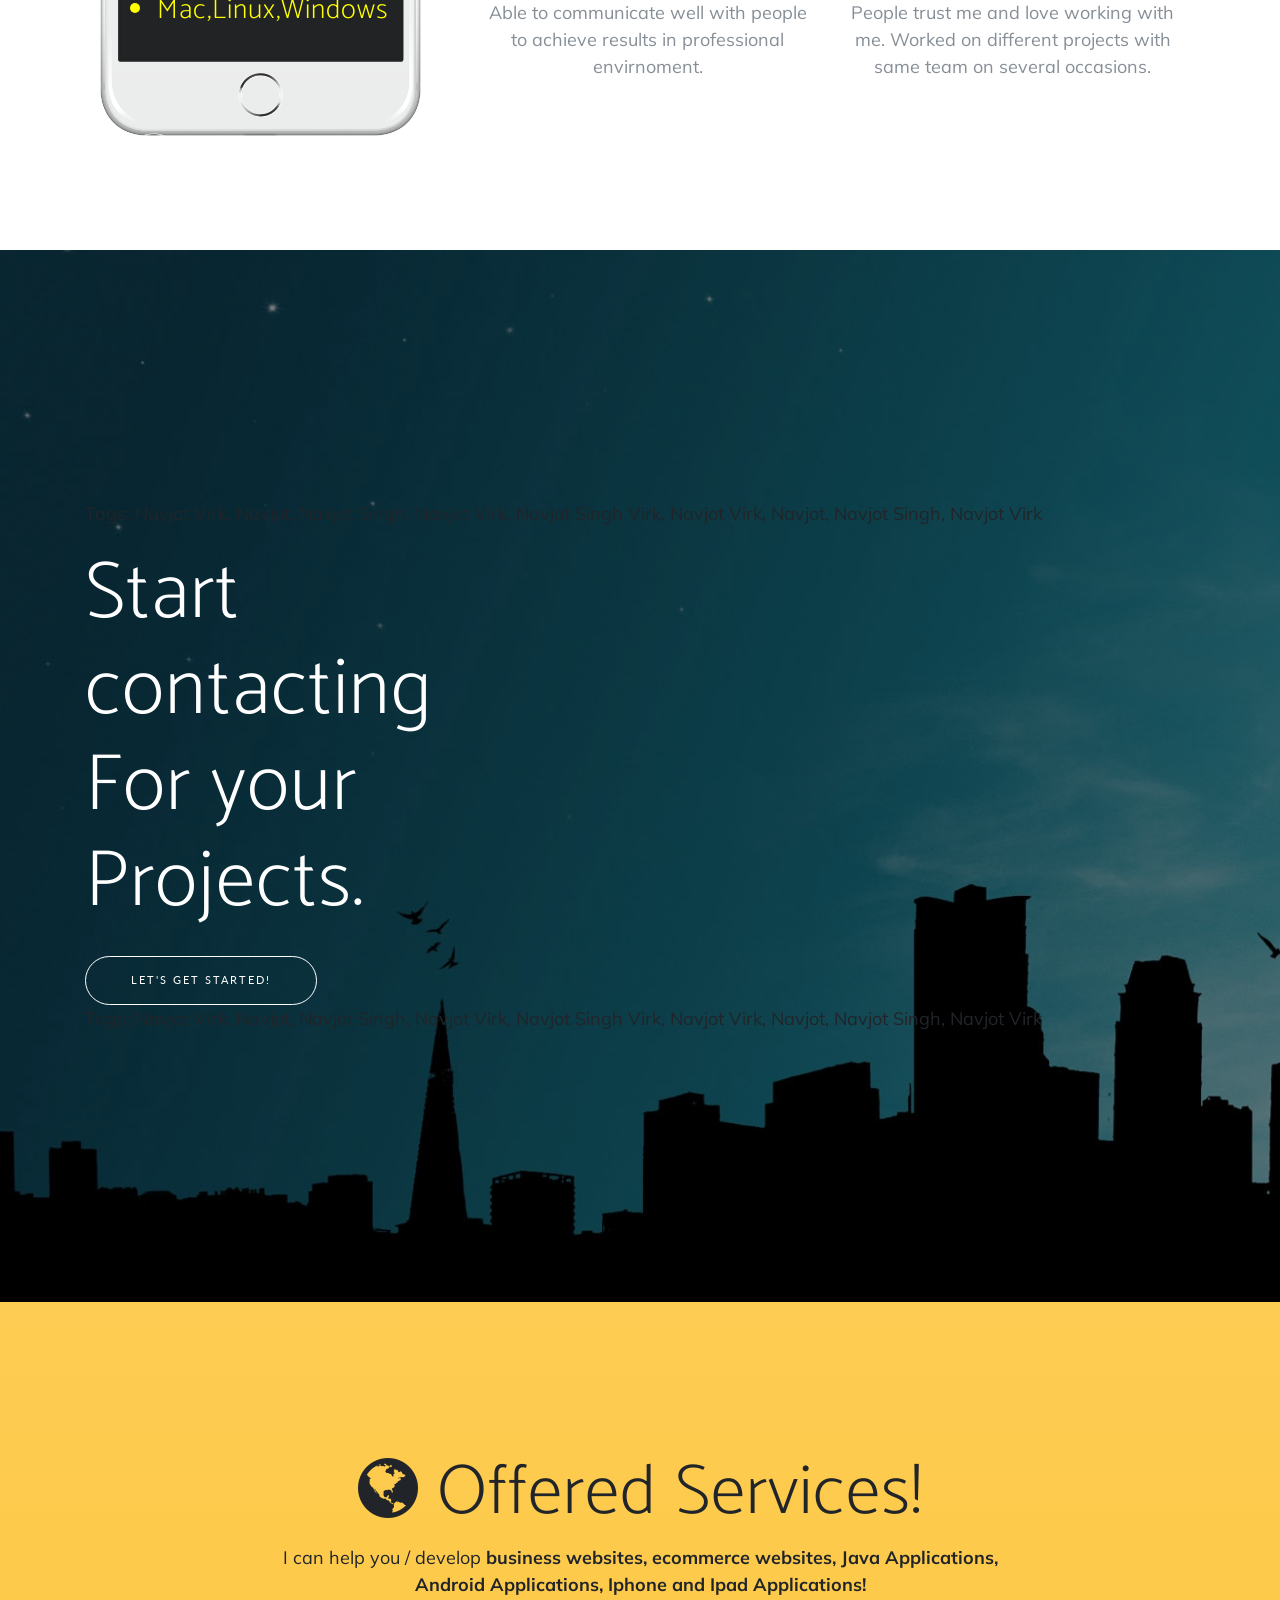
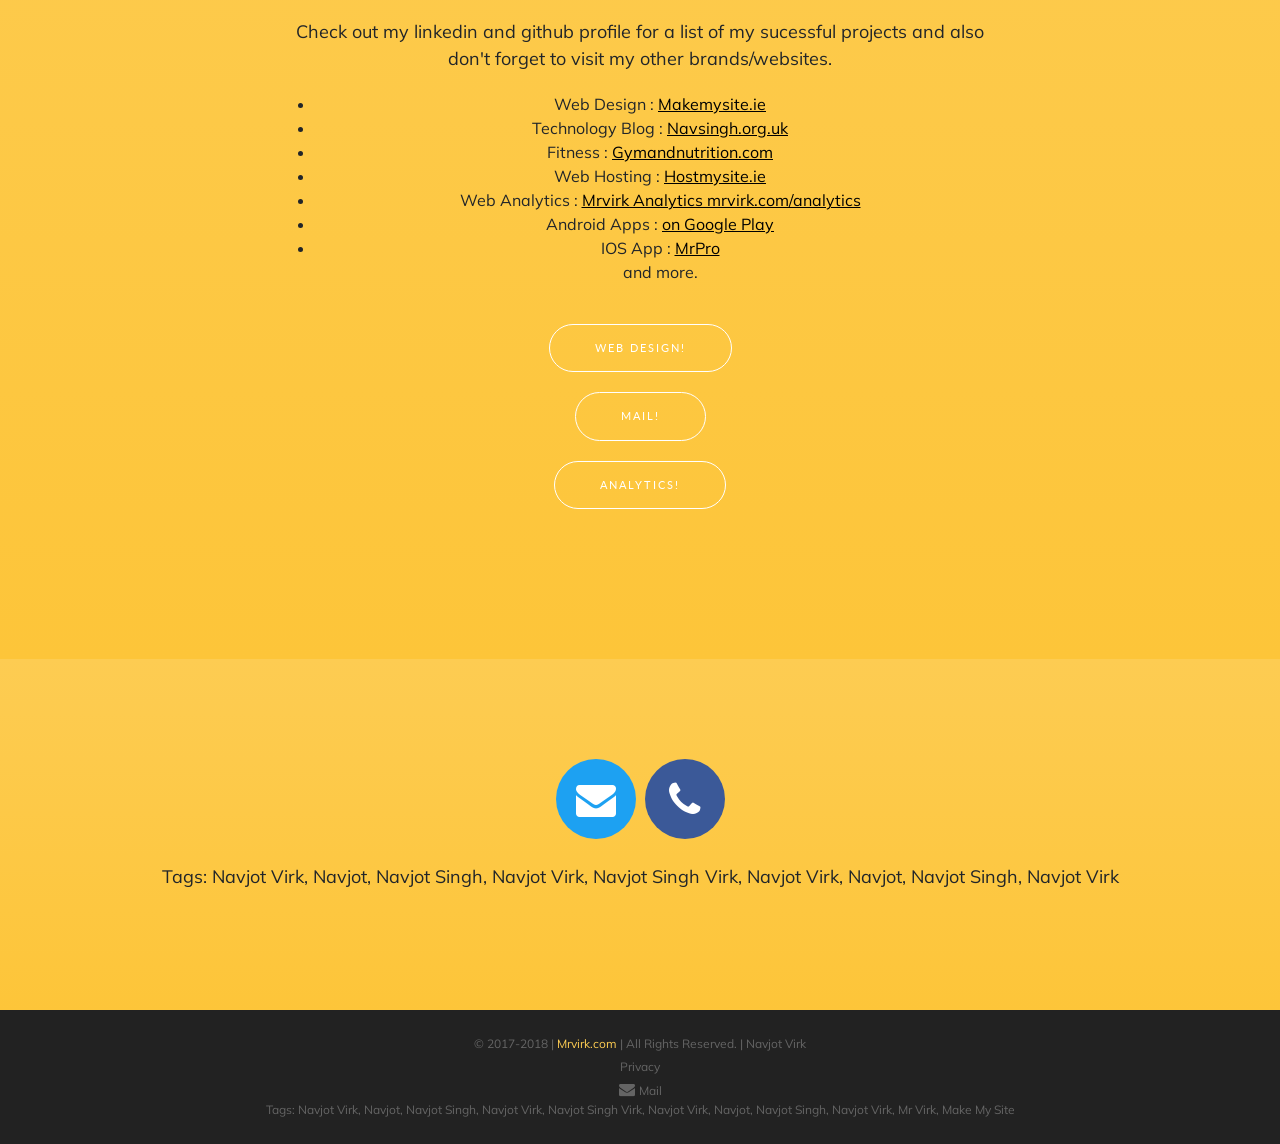
==== commit d28da6a6: "site update 2018 after joining yahoo oath" ====
--- a/index.html
+++ b/index.html
@@ -1,160 +1,188 @@
 <!DOCTYPE html>
 <html lang="en">
 
-  <head>
-
-    <!-- Global site tag (gtag.js) - Google Analytics -->
+<head>
+
+  <!-- Global site tag (gtag.js) - Google Analytics -->
   <script async src="https://www.googletagmanager.com/gtag/js?id=UA-58664096-10"></script>
   <script>
-  window.dataLayer = window.dataLayer || [];
-  function gtag(){dataLayer.push(arguments);}
-  gtag('js', new Date());
-
-  gtag('config', 'UA-58664096-10');
+    window.dataLayer = window.dataLayer || [];
+
+    function gtag() {
+      dataLayer.push(arguments);
+    }
+    gtag('js', new Date());
+
+    gtag('config', 'UA-58664096-10');
   </script>
 
-    <meta charset="utf-8">
-    <meta name="viewport" content="width=device-width, initial-scale=1, shrink-to-fit=no">
-    <meta name="description" content="">
-    <meta name="author" content="">
-
-    <title>Navjot Singh Virk | Software Engineer | Online Portfolio</title>
-    <link rel="icon" href="icon.png" />
-    <!-- Bootstrap core CSS -->
-    <link href="vendor/bootstrap/css/bootstrap.min.css" rel="stylesheet">
-    <meta name="keywords" content="Navjot Singh Virk,MR Virk, MRVirk.com, Navsingh, Software Developer, Software Engineer, Web and Mobile Developer">
-    <meta name="description" content="MRVirk.com is the professional online portfolio of the Navjot Singh Virk from Dublin, who loves developing software and programming and own several websites">
-    
-    <!-- Custom fonts for this template -->
-    <link rel="stylesheet" href="vendor/font-awesome/css/font-awesome.min.css">
-    <link rel="stylesheet" href="vendor/simple-line-icons/css/simple-line-icons.css">
-    <link href="https://fonts.googleapis.com/css?family=Lato" rel="stylesheet">
-    <link href="https://fonts.googleapis.com/css?family=Catamaran:100,200,300,400,500,600,700,800,900" rel="stylesheet">
-    <link href="https://fonts.googleapis.com/css?family=Muli" rel="stylesheet">
-
-    <!-- Plugin CSS -->
-    <link rel="stylesheet" href="device-mockups/device-mockups.min.css">
-
-    <!-- Custom styles for this template -->
-    <link href="css/new-age.min.css" rel="stylesheet">
-
-  </head>
-
-  <body id="page-top">
-
-    <!-- Navigation -->
-    <nav class="navbar navbar-expand-lg navbar-light fixed-top" id="mainNav">
-      <div class="container">
-        <a class="navbar-brand js-scroll-trigger" href="#page-top" style="color:black; font-weight:bold;">Navjot Singh Virk</a>
-        <button class="navbar-toggler navbar-toggler-right" type="button" data-toggle="collapse" data-target="#navbarResponsive" aria-controls="navbarResponsive" aria-expanded="false" aria-label="Toggle navigation">
+  <meta charset="utf-8">
+  <meta name="viewport" content="width=device-width, initial-scale=1, shrink-to-fit=no">
+  <meta name="description" content="">
+  <meta name="author" content="">
+
+  <title>Navjot Virk | Software Engineer | Online Portfolio | Navjot Singh Virk</title>
+  <link rel="icon" href="icon.png" />
+  <!-- Bootstrap core CSS -->
+  <link href="vendor/bootstrap/css/bootstrap.min.css" rel="stylesheet">
+  <meta name="keywords" content="Navjot Virk,Navjot,Navjot Singh Virk,MR Virk, MRVirk.com, Navsingh, Software Developer, Software Engineer, Web and Mobile Developer">
+  <meta name="description" content="MRVirk.com is the professional online portfolio of the Navjot Virk from Dublin, who loves developing software and programming and own several websites. Navjot Virk">
+
+  <!-- Custom fonts for this template -->
+  <link rel="stylesheet" href="vendor/font-awesome/css/font-awesome.min.css">
+  <link rel="stylesheet" href="vendor/simple-line-icons/css/simple-line-icons.css">
+  <link href="https://fonts.googleapis.com/css?family=Lato" rel="stylesheet">
+  <link href="https://fonts.googleapis.com/css?family=Catamaran:100,200,300,400,500,600,700,800,900" rel="stylesheet">
+  <link href="https://fonts.googleapis.com/css?family=Muli" rel="stylesheet">
+
+  <!-- Plugin CSS -->
+  <link rel="stylesheet" href="device-mockups/device-mockups.min.css">
+
+  <!-- Custom styles for this template -->
+  <link href="css/new-age.min.css" rel="stylesheet">
+
+</head>
+
+<body id="page-top">
+
+  <!-- Navigation -->
+  <nav class="navbar navbar-expand-lg navbar-light fixed-top" id="mainNav">
+    <div class="container">
+      <a class="navbar-brand js-scroll-trigger" href="#page-top" style="color:black; font-weight:bold;">Navjot Singh Virk</a>
+      <button class="navbar-toggler navbar-toggler-right" type="button" data-toggle="collapse" data-target="#navbarResponsive" aria-controls="navbarResponsive" aria-expanded="false" aria-label="Toggle navigation">
           Menu
           <i class="fa fa-bars"></i>
         </button>
-        <div class="collapse navbar-collapse" id="navbarResponsive">
-          <ul class="navbar-nav ml-auto">
-          <li class="nav-item">
-              <a class="nav-link js-scroll-trigger" href="#experience">Work Experience</a>
-            </li>
-            <li class="nav-item">
-              <a class="nav-link js-scroll-trigger" href="#features">Education and Skills</a>
-            </li>
-            <li class="nav-item">
-              <a class="nav-link js-scroll-trigger" href="#download">Offered Services</a>
-            </li>
-            <li class="nav-item">
-              <a class="nav-link js-scroll-trigger" href="#contact">Contact Info</a>
-            </li>
-          </ul>
-        </div>
-      </div>
-    </nav>
-
-            <section class="contact bg-primary" id="contact">
-      <div class="container">
-        <h2>I
-          <i class="fa fa-heart"></i>
-          new friends!</h2>
-        <p>
-          Feel, Free to contact me.
-        </p>
-        <ul class="list-inline list-social">
-          <li class="list-inline-item social-twitter">
-            <a href="mailto:navjot@mrvirk.com">
+      <div class="collapse navbar-collapse" id="navbarResponsive">
+        <ul class="navbar-nav ml-auto">
+          <li class="nav-item">
+            <a class="nav-link js-scroll-trigger" href="#experience">Work Experience</a>
+          </li>
+          <li class="nav-item">
+            <a class="nav-link js-scroll-trigger" href="#features">Education and Skills</a>
+          </li>
+          <li class="nav-item">
+            <a class="nav-link js-scroll-trigger" href="#download">Offered Services</a>
+          </li>
+          <li class="nav-item">
+            <a class="nav-link js-scroll-trigger" href="/webdesign">Webdesign</a>
+          </li>
+          <li class="nav-item">
+            <a class="nav-link js-scroll-trigger" href="//mrvirk.com/blog/">Blog</a>
+          </li>
+          <li class="nav-item">
+            <a class="nav-link js-scroll-trigger" href="//mrvirk.com/qr">QR Tool</a>
+          </li>
+          <li class="nav-item">
+            <a class="nav-link js-scroll-trigger" href="#contact">Contact Info</a>
+          </li>
+           
+        </ul>
+      </div>
+    </div>
+  </nav>
+
+  <section class="contact bg-primary" id="contact">
+    <div class="container">
+      <h2>Navjot Virk
+        <i class="fa fa-heart"></i> Dublin, IRL!</h2>
+      
+      <p>
+        <b>Full Stack Software Developer</b>
+        <br>
+        Java, Javascript, Swift, SQL, HTML/CSS, IOS/Android
+      </p>
+      
+      <a href="/webdesign/" class="btn btn-outline btn-xl js-scroll-trigger"style="color:black; text-decoration: underline;">Hire me for Web Design!</a>
+     <p></p>
+      
+      <ul class="list-inline list-social">
+        <li class="list-inline-item social-twitter">
+          <a href="mailto:virksaabnavjot@gmail.com">
               <i class="fa fa-envelope"></i>
             </a>
-          </li>
-          <li class="list-inline-item social-facebook">
-            <a href="tel:+353892110549">
+        </li>
+        <li class="list-inline-item social-facebook">
+          <a href="tel:+353892110549">
               <i class="fa fa-phone"></i>
             </a>
-          </li>
-          <li class="list-inline-item social-google-plus">
-            <a href="https://about.me/mrvirk" target="_blank">
+        </li>
+        <li class="list-inline-item social-google-plus">
+          <a href="https://github.com/virksaabnavjot/" target="_blank">
+              <i class="fa fa-github"></i>
+            </a>
+        </li>
+        <li class="list-inline-item social-facebook">
+          <a href="https://linkedin.com/in/navjotvirk/" target="_blank">
+              <i class="fa fa-linkedin"></i>
+            </a>
+        </li>
+        <li class="list-inline-item social-twitter">
+          <a href="https://mrvirk.com/webdesign" target="_blank">
+              <i class="fa fa-globe"></i> 
+            </a>
+        </li>
+        <li class="list-inline-item social-google-plus">
+          <a href="https://navsingh.org.uk" target="_blank">
               <i class="fa fa-address-card-o"></i>
             </a>
-          </li>
-          <li class="list-inline-item social-twitter">
-            <a href="https://navsingh.org.uk" target="_blank">
-              <i class="fa fa-globe"></i> 
-            </a>
-          </li>
-          <li class="list-inline-item social-facebook">
-            <a href="https://linkedin.com/in/navjotvirk/" target="_blank">
-              <i class="fa fa-linkedin"></i>
-            </a>
-          </li>
-          <li class="list-inline-item social-google-plus">
-            <a href="https://github.com/virksaabnavjot/" target="_blank">
-              <i class="fa fa-github"></i>
-            </a>
-          </li>
-        </ul>
-        
-        
-      </div>
-    </section>
+        </li>
+        
+        
+        
+      </ul>
+     <p></p>
+     <p><b>BSc. Hons in Computing</b><br> (Major: Software Development)</p>
+
+    </div>
     
-    <header class="masthead">
-      <div class="container h-100">
-        <div class="row h-100">
-          <div class="col-lg-7 my-auto">
-            <div class="header-content mx-auto">        
-              <h1 class="mb-5">Hello, I am Navjot Singh. Welcome to my Professional Portfolio.</h1> <h2>
-              
-              BSc. Hons in Computing<br> (Major: Software Development)</h2>
-              <a href="https://linkedin.com/in/navjotvirk/" class="btn btn-outline btn-xl js-scroll-trigger" target="_blank"><i class="fa fa-linkedin"></i>  |  LinkedIn</a>
-               <a href="https://github.com/virksaabnavjot/" class="btn btn-outline btn-xl js-scroll-trigger" target="_blank"><i class="fa fa-github"></i>  |  Github</a>
-            <br><br><br>
-            <h3>
-              Share this portfolio on social media.
-              </h3>
-              <br>
-              <!-- AddToAny BEGIN -->
-<div class="a2a_kit a2a_kit_size_32 a2a_default_style">
-<a class="a2a_dd" href="https://www.addtoany.com/share"></a>
-<a class="a2a_button_facebook"></a>
-<a class="a2a_button_twitter"></a>
-<a class="a2a_button_google_plus"></a>
-<a class="a2a_button_pinterest"></a>
-<a class="a2a_button_linkedin"></a>
-<a class="a2a_button_whatsapp"></a>
-<a class="a2a_button_print"></a>
-<a class="a2a_button_reddit"></a>
-</div>
-<script async src="https://static.addtoany.com/menu/page.js"></script>
-<!-- AddToAny END -->
-            
+  </section>
+
+  <header class="masthead">
+    <div class="container h-100">
+      <div class="row h-100">
+        <div class="col-lg-7 my-auto">
+          <div class="header-content mx-auto">
+            
+            <h3>WELCOME TO MY PROFESSIONAL PORTFOLIO PAGE.</h3>
+            
+            <p>Share this portfolio on social media.</p>
+            
+            <!-- AddToAny BEGIN -->
+            <div class="a2a_kit a2a_kit_size_32 a2a_default_style">
+              <a class="a2a_dd" href="https://www.addtoany.com/share"></a>
+              <a class="a2a_button_facebook"></a>
+              <a class="a2a_button_twitter"></a>
+              <a class="a2a_button_google_plus"></a>
+              <a class="a2a_button_pinterest"></a>
+              <a class="a2a_button_linkedin"></a>
+              <a class="a2a_button_whatsapp"></a>
+              <a class="a2a_button_print"></a>
+              <a class="a2a_button_reddit"></a>
             </div>
+            <script async src="https://static.addtoany.com/menu/page.js"></script>
+            <!-- AddToAny END -->
+
+            <br>
+            <p>
+            Tags: Navjot Virk, Navjot Singh Virk, Mr. Virk
+            </p>
           </div>
-          <div class="col-lg-5 my-auto">
-            <div class="device-container">
-              <div class="device-mockup iphone6_plus portrait white">
-                <div class="device">
-                  <div class="screen">
-                    <!-- Demo image for screen mockup, you can put an image here, some HTML, an animation, video, or anything else! -->
-                    <!--  <img src="img/demo-screen-1.jpg" class="img-fluid" alt=""> -->
-                    <img src="mrvirk.png" class="img-fluid" height ="50%" alt="Navjot Singh Virk Photo">
-                    <br><br>
+
+
+        </div>
+        <div class="col-lg-5 my-auto">
+          <div class="device-container">
+            <div class="device-mockup iphone6_plus portrait white">
+              <div class="device">
+                <div class="screen">
+                  
+                  <img src="navjot_graduation.png" class="img-fluid" height="50%" alt="Navjot Singh Virk Photo">
+                  <br>
+                  <h1 style="color: yellow; text-align: center;">
+                    GRADUATION DAY!!!!!
+                  </h1>
+                  <!--
                   <h3 style="color: white; text-align: center;">Proficient in:<h3>
                   <ul style="color: yellow; text-align: left;">
   <li>Java Development</li>
@@ -162,236 +190,306 @@
   <li style="color: #C71585;">iOS & Android<br>Development</li>
   
 </ul>
-                  </div>
-                  <div class="button">
-                    <!-- You can hook the "home button" to some JavaScript events or just remove it -->
-                  </div>
+-->
+                </div>
+                <div class="button">
+                  
+                  
                 </div>
               </div>
             </div>
           </div>
         </div>
       </div>
-    </header>
-
-
-        
-    <section class="download bg-primary text-center" id="experience">
-      <div class="container">
-        <div class="row">
-          <div class="col-md-8 mx-auto">
-            <h2 class="section-heading">Technical Work Experience</h2>
-            <h3>Freelance Software Developer at Navsingh Org (Dublin, Ireland)</h3>
-            <p>Jan 2014 - Present</p>
-            <h3>Software Developer (Intern) at SAP Business Objects (Dublin, Ireland)</h3>
-            <p>Jan 2016 - Aug 2016</p>
-            
-            <br>
+    </div>
+  </header>
+
+
+
+  <section class="download bg-primary text-center" id="experience">
+    <div class="container">
+      <div class="row">
+        <div class="col-md-8 mx-auto">
+            
+          <h2 class="section-heading">Technical Work Experience</h2>
+          <a href="navjotcv.pdf" class="btn btn-outline btn-xl js-scroll-trigger" target="_blank"><span style="color: black; font-weight: bold; text-decoration: underline;">Download Resume!</span></a>
+            <p></p>
+          <h3>Technical Sales Operations Specialist at <a href="https://yahoo.com" style="color:black; text-decoration: underline;">Yahoo Inc </a> (now <a href="https://www.oath.com" style="color:black; text-decoration: underline;">Oath Inc</a>) (Dublin, Ireland)</h3>
+          <p>Dec 2017 - Present</p>
+          <h3>Software Developer and Owner at <a href="https://mrvirk.com" style="color:black; text-decoration: underline;">Mrvirk.com & Makemysite.ie</a> (Dublin, Ireland)</h3>
+          <p>Oct 2017 - Dec 2017</p>
+          <h3>Freelance Software Developer at <a href="https://navsingh.org.uk" style="color:black; text-decoration: underline;">Navsingh Org</a> (Dublin, Ireland)</h3>
+          <p>Jan 2014 - Dec 2017</p>
+          <h3>Software Developer (Intern) at <a href="https://sap.com" style="color:black; text-decoration: underline;">SAP</a> Business Objects (Dublin, Ireland)</h3>
+          <p>Jan 2016 - Aug 2016</p>
+
+          <br>
+
+          <h2>Customer Service, Retail and Sales Experience</h2>
+          <h4>Sales Assistant (Part-time) at SPAR (Bolton Street, Dublin, IRL) <br> Aug 2016 - Present</h4>
+          <h5>Store Assistant (Full-time) at Londis (Adamstown, Dublin, IRL) <br> Aug 2017</h5>
+          <h6>Assistant Store Supervisor (Part-time) at Londis (North Kings Street, Dublin, IRL) <br> Aug 2014 - Jan 2016</h6>
+          <h6>Static Security Officer (Part-time) at Brinks Ireland (Dublin, IRL) <br> May 2015 - Aug 2015</h6>
+          <br>
           
-            <h2>Customer Service, Retail and Sales Experience</h2>
-            <h4>Sales Assistant (Part-time) at SPAR (Bolton Street, Dublin, IRL) <br> Aug 2016 - Present</h4>
-            <h5>Store Assistant (Full-time) at Londis (Adamstown, Dublin, IRL) <br> Aug 2017</h5>
-            <h6>Assistant Store Supervisor (Part-time) at Londis (North Kings Street, Dublin, IRL) <br> Aug 2014 - Jan 2016</h6>
-            <h6>Static Security Officer (Part-time) at Brinks Ireland (Dublin, IRL) <br> May 2015 - Aug 2015</h6>
-            <br>
-            <a href="navjotcv.pdf" class="btn btn-outline btn-xl js-scroll-trigger" target="_blank"><span style="color: black; font-weight: bold;">Download Resume</span></a>
-          </div>
-        </div>
-      </div>
-    </section>
-    
-    <section class="features" id="features">
-      <div class="container">
-        <div class="section-heading text-center">
-          <h2>Education and Skills</h2>
-          <h4 class="text-muted">Strong Technical and Communication Skills developed through education, experience and meeting people.</h4>
-          
-          <br>  
-          <h1>
-            <i class="fa fa-book" aria-hidden="true"></i>
-            <br>>Education
-          </h1>
-          <h1>
-            <i class="fa fa-graduation-cap"></i>
-          </h1>
-          <h3><a href="https://www.ncirl.ie/Courses/Course-Details?course=BSc-(Honours)-in-Computing-BSHC" target="blank">>BSc. Hons in Computing</a> (Major: Software Development)</h3>
-          <p>Developed strong Technical skills, Business and Project management skills <br>Achieved: 2.1    |    Duration: 4 Years</p> 
-          <p>College: <a href="https://ncirl.ie" target="_blank">National College of Ireland</a></p>
+        
+        
+        </div>
+        
+      </div>
+    </div>
+  </section>
+
+  <section class="features" id="features">
+    <div class="container">
+      <div class="section-heading text-center">
+        <h2>Education and Skills</h2>
+        <h4 class="text-muted">Strong Technical and Communication Skills developed through education, experience and meeting people.</h4>
+
+        <br>
+        <h1>
+          <i class="fa fa-book" aria-hidden="true"></i>
+          <br>>Education
+        </h1>
+        <h1>
+          <i class="fa fa-graduation-cap"></i>
+        </h1>
+        <h3><a href="https://www.ncirl.ie/Courses/Course-Details?course=BSc-(Honours)-in-Computing-BSHC" target="blank" style="text-decoration: underline;">>BSc. Hons in Computing</a> (Major: Software Development)</h3>
+        <p>Developed strong Technical skills, Business and Project management skills <br>Achieved: 2.1 | Duration: 4 Years</p>
+        <p>College: <a href="https://ncirl.ie" target="_blank" style="text-decoration: underline;">National College of Ireland</a></p>
+        <br>
+        <h1>
+          <i class="fa fa-graduation-cap"></i>
+        </h1>
+        <h3>>Higher Cert. in Computer Appliction and Support</h3>
+        <p>Developed strong Technical skills<br>Achieved: Merit Grade 1 | Duration: 2 Years</p>
+        <p>College: <a href="https://ncirl.ie" target="_blank" style="text-decoration: underline;">National College of Ireland</a></p>
+        <br>
+        <h1>
+          <i class="fa fa-graduation-cap"></i>
+        </h1>
+        <h4>>CBSE - Senior School Certificate in Science and Mathematics (Leaving Cert. Equavilant), <br>Major in: Physics, Chemistry, Mathematics</h4>
+        <h5>
+          Other Subjects: English Language, Physical Sciences and Sports Education.
+        </h5>
+        <br>
+        <h1>
+          <i class="fa fa-language" aria-hidden="true"></i>
+        </h1>
+        <p><strong>>Languages:</strong> English, Punjabi, Hindi</p>
+
+        <h1>
           <br>
-          <h1>
-            <i class="fa fa-graduation-cap"></i>
-          </h1>
-          <h3>>Higher Cert. in Computer Appliction and Support</h3>
-          <p>Developed strong Technical skills<br>Achieved: Merit Grade 1    |    Duration: 2 Years</p> 
-          <p>College: <a href="https://ncirl.ie" target="_blank">National College of Ireland</a></p>
-          <br>
-          <h1>
-            <i class="fa fa-graduation-cap"></i>
-          </h1>
-          <h4>>CBSE - Senior School Certificate in Science and Mathematics (Leaving Cert. Equavilant), <br>Major in: Physics, Chemistry, Mathematics</h4>
-          <h5>
-            Other Subjects: English Language, Physical Sciences and Sports Education.
-          </h5>
-          <br>
-          <h1>
-            <i class="fa fa-language" aria-hidden="true"></i>  
-          </h1>
-          <p><strong>>Languages:</strong> English, Punjabi, Hindi</p>
-          
-          <h1>
-             <br>
-            <i class="fa fa-superpowers" aria-hidden="true"></i> 
-            <br>
-            >Skills
-          </h1>
-           <hr>
-        </div>
-         
-        <div class="row">
-          <div class="col-lg-4 my-auto">
-            <div class="device-container">
-              <div class="device-mockup iphone6_plus portrait white">
-                <div class="device">
-                  <div class="screen">
+          <i class="fa fa-superpowers" aria-hidden="true"></i>
+          <br> >Skills
+        </h1>
+        <hr>
+      </div>
+
+      <div class="row">
+        <div class="col-lg-4 my-auto">
+          <div class="device-container">
+            <div class="device-mockup iphone6_plus portrait white">
+              <div class="device">
+                <div class="screen">
                   <br>
-                  <h3 style="color: white; text-align: center;">Languages,Tools,OS<h3>
-                  <ul style="color: pink; text-align: left;">
-  <li>Java</li>
-  <li style="color: orange;">Swift</li>
-  <li style="color: yellow;">Javascript</li>
-  <li style="color: white;">CSS & HTML</li>
-  <li style="color: green;">MySQL</li>
-  <li style="color: #00BFFF;">Eclipse</li>
-  <li style="color: #C71585;">Netbeans</li>
-  <li style="color: red;">IntelliJ</li>
-  <li style="color: #DC143C;	">Xcode</li>
-  <li style="color: #7CFC00;">Android Studio</li>
-  <li style="color: orange;">Javascript</li>
-  <li style="color: yellow;">Mac,Linux,Windows</li>
-</ul>
-                    
-                  </div>
-                  <div class="button">
-                     
-                  </div>
+                  <h3 style="color: white; text-align: center;">Languages,Tools,OS
+                    <h3>
+                      <ul style="color: pink; text-align: left;">
+                        <li>Java</li>
+                        <li style="color: orange;">Swift</li>
+                        <li style="color: yellow;">Javascript</li>
+                        <li style="color: white;">CSS & HTML</li>
+                        <li style="color: green;">MySQL</li>
+                        <li style="color: #00BFFF;">Eclipse</li>
+                        <li style="color: #C71585;">Netbeans</li>
+                        <li style="color: red;">IntelliJ</li>
+                        <li style="color: #DC143C;	">Xcode</li>
+                        <li style="color: #7CFC00;">Android Studio</li>
+                        <li style="color: orange;">Javascript</li>
+                        <li style="color: yellow;">Mac,Linux,Windows</li>
+                      </ul>
+
+                </div>
+                <div class="button">
+
                 </div>
               </div>
             </div>
           </div>
-         
-          <div class="col-lg-8 my-auto">
-            <div class="container-fluid">
-              <div class="row">
-                <div class="col-lg-6">
-                  <div class="feature-item">
+        </div>
+
+        <div class="col-lg-8 my-auto">
+          <div class="container-fluid">
+            <div class="row">
+              <div class="col-lg-6">
+                <div class="feature-item">
                   <i class="fa fa-users"></i>
-                    <h3>Team Player</h3>
-                    <p class="text-muted">Lead teams at several occasions to achieve quality results.</p>
-                  </div>
-                </div>
-                <div class="col-lg-6">
-                  <div class="feature-item">
-                    <!--  <i class="icon-camera text-primary"></i> -->
-                    <i class="fa fa-graduation-cap"></i>
-                    <h3>Self Learner</h3>
-                    <p class="text-muted">Love to work on new projects and learn new technologies in my free time.</p>
-                  </div>
-                </div>
-              </div>
-              <div class="row">
-                <div class="col-lg-6">
-                  <div class="feature-item">
-                    <i class="fa fa-star-o"></i>
-                    <h3>Strong Communicator</h3>
-                    <p class="text-muted">Able to communicate well with people to achieve results in professional envirnoment.</p>
-                  </div>
-                </div>
-                <div class="col-lg-6">
-                  <div class="feature-item">
-                    <i class="fa fa-diamond"></i>
-                    <h3>Trust Worthy</h3>
-                    <p class="text-muted">People trust me and love working with me. Worked on different projects with same team on several occasions.</p>
-                  </div>
+                  <h3>Team Player</h3>
+                  <p class="text-muted">Lead teams at several occasions to achieve quality results.</p>
+                </div>
+              </div>
+              <div class="col-lg-6">
+                <div class="feature-item">
+                  <!--  <i class="icon-camera text-primary"></i> -->
+                  <i class="fa fa-graduation-cap"></i>
+                  <h3>Self Learner</h3>
+                  <p class="text-muted">Love to work on new projects and learn new technologies in my free time.</p>
+                </div>
+              </div>
+            </div>
+            <div class="row">
+              <div class="col-lg-6">
+                <div class="feature-item">
+                  <i class="fa fa-star-o"></i>
+                  <h3>Strong Communicator</h3>
+                  <p class="text-muted">Able to communicate well with people to achieve results in professional envirnoment.</p>
+                </div>
+              </div>
+              <div class="col-lg-6">
+                <div class="feature-item">
+                  <i class="fa fa-diamond"></i>
+                  <h3>Trust Worthy</h3>
+                  <p class="text-muted">People trust me and love working with me. Worked on different projects with same team on several occasions.</p>
                 </div>
               </div>
             </div>
           </div>
         </div>
       </div>
-    </section>
-    
-
-    <section class="cta">
+    </div>
+  </section>
+
+
+  <section class="cta">
+
+    <div class="cta-content">
+
+      <div class="container">
+        <p>
+        Tags: Navjot Virk, Navjot, Navjot Singh, Navjot Virk, Navjot Singh Virk, Navjot Virk, Navjot, Navjot Singh, Navjot Virk
+      </p>
+        <h2>Start contacting<br>For your Projects.</h2>
+        <a href="/webdesign/" class="btn btn-outline btn-xl js-scroll-trigger">Let's Get Started!</a>
+        </br>
+        <p>
+        Tags: Navjot Virk, Navjot, Navjot Singh, Navjot Virk, Navjot Singh Virk, Navjot Virk, Navjot, Navjot Singh, Navjot Virk
+      </p>
+      </div>
       
-      <div class="cta-content">
-        
-        <div class="container">
-          <h2>Start contacting<br>For your Projects.</h2>
-          <a href="#download" class="btn btn-outline btn-xl js-scroll-trigger">Let's Get Started!</a>
-        </div>
-      </div>
-      <div class="overlay"></div>
-    </section>
-        
-            <section class="download bg-primary text-center" id="download">
-      <div class="container">
-        <div class="row">
-          <div class="col-md-8 mx-auto">
-            <h2 class="section-heading"><i class="fa fa-globe"></i> Offered Services!</h2>
-            <p>I can help you / develop <strong>business websites, ecommerce websites, Java Applications, Android Applications, Iphone and Ipad Applications!</strong></p>
-            <p>
-              Check out my linkedin and github profile for a list of my sucessful projects and also don't forget to visit my
-              other two websites.
-            </p>
-            <ul>
-                <li><a href="https://navsingh.org.uk" target="_blank" style="color:black;">Visit: Navsingh.org.uk</a></li>
-                <li><a href="http://gymandnutrition.com" target="_blank" style="color:black;">Visit: Gymandnutrition.com</a></li>
-            </ul>
-          </div>
-        </div>
-      </div>
-    </section>
-
-    <section class="contact bg-primary" id="contact">
-      <div class="container">
-        
-        <ul class="list-inline list-social">
-          <li class="list-inline-item social-twitter">
-            <a href="mailto:navjot@mrvirk.com">
+    </div>
+    <div class="overlay"></div>
+  </section>
+
+  <section class="download bg-primary text-center" id="download">
+    <div class="container">
+      <div class="row">
+        <div class="col-md-8 mx-auto">
+          <h2 class="section-heading"><i class="fa fa-globe"></i> Offered Services!</h2>
+          <p>I can help you / develop <strong>business websites, ecommerce websites, Java Applications, Android Applications, Iphone and Ipad Applications!</strong></p>
+          <p>
+            Check out my linkedin and github profile for a list of my sucessful projects and also don't forget to visit my other brands/websites.
+          </p>
+          <ul>
+              <li>Web Design : <a href="https://makemysite.ie" target="_blank" style="color:black; text-decoration: underline;">Makemysite.ie</a></li>
+            <li>Technology Blog : <a href="https://navsingh.org.uk" target="_blank" style="color:black; text-decoration: underline;">Navsingh.org.uk</a></li>
+            <li>Fitness : <a href="http://gymandnutrition.com" target="_blank" style="color:black; text-decoration: underline;">Gymandnutrition.com</a></li>
+            <li>Web Hosting : <a href="https://hostmysite.ie" target="_blank" style="color:black; text-decoration: underline;">Hostmysite.ie</a></li>
+            <li>Web Analytics : <a href="https://mrvirk.com/analytics" target="_blank" style="color:black; text-decoration: underline;">Mrvirk Analytics mrvirk.com/analytics</a></li>
+            <li>Android Apps : <a href="https://play.google.com/store/apps/developer?id=Navjot+Singh+Virk" target="_blank" style="color:black; text-decoration: underline;">on Google Play</a></li>
+            <li>IOS App : <a href="https://github.com/Virksaabnavjot/MeetingRoomPro-iOS-iPhoneApp" target="_blank" style="color:black; text-decoration: underline;">MrPro</a></li>
+            
+            and more.
+            
+            
+          </ul>
+          
+          <br>
+          <a href="/webdesign/" class="btn btn-outline btn-xl js-scroll-trigger">Web Design!</a>
+          <p></p>
+          <a href="/mail/" class="btn btn-outline btn-xl js-scroll-trigger">Mail!</a>
+          <p></p>
+          <a href="/analytics/" class="btn btn-outline btn-xl js-scroll-trigger">Analytics!</a>
+        </div>
+      </div>
+    </div>
+  </section>
+
+  <section class="contact bg-primary" id="contact">
+    <div class="container">
+
+      <ul class="list-inline list-social">
+        <li class="list-inline-item social-twitter">
+          <a href="mailto:virksaabnavjot@gmail.com">
               <i class="fa fa-envelope"></i>
             </a>
-          </li>
-          <li class="list-inline-item social-facebook">
-            <a href="tel:+353892110549">
+        </li>
+        <li class="list-inline-item social-facebook">
+          <a href="tel:+353892110549">
               <i class="fa fa-phone"></i>
             </a>
-          </li>
-        </ul>
-      </div>
-    </section>
-
-    <footer>
-      <div class="container">
-        <p>&copy; 2017-2018 | Mrvirk.com | All Rights Reserved.</p>
-        <ul class="list-inline">
-          <li class="list-inline-item">
-            <a href="privacy.html">Privacy</a>
-          </li>
-          
-        </ul>
-      </div>
-    </footer>
-
-    <!-- Bootstrap core JavaScript -->
-    <script src="vendor/jquery/jquery.min.js"></script>
-    <script src="vendor/bootstrap/js/bootstrap.bundle.min.js"></script>
-
-    <!-- Plugin JavaScript -->
-    <script src="vendor/jquery-easing/jquery.easing.min.js"></script>
-
-    <!-- Custom scripts for this template -->
-    <script src="js/new-age.min.js"></script>
-
-  </body>
-
-</html>
+        </li>
+      </ul>
+      </br>
+      <p>
+        Tags: Navjot Virk, Navjot, Navjot Singh, Navjot Virk, Navjot Singh Virk, Navjot Virk, Navjot, Navjot Singh, Navjot Virk
+      </p>
+    </div>
+  </section>
+
+  <footer>
+    <div class="container">
+      <p>&copy; 2017-2018 | <a href="/">Mrvirk.com</a> | All Rights Reserved. | Navjot Virk</p>
+      <ul class="list-inline">
+        <li class="list-inline-item">
+          <a href="privacy.html">Privacy</a> <br>
+          <i class="fa fa-envelope"></i>
+          <a href="/mail">Mail</a>
+        </li>
+
+      </ul>
+      <p>
+        Tags: Navjot Virk, Navjot, Navjot Singh, Navjot Virk, Navjot Singh Virk, Navjot Virk, Navjot, Navjot Singh, Navjot Virk, Mr Virk, Make My Site
+      </p>
+    </div>
+  </footer>
+
+  <!-- Bootstrap core JavaScript -->
+  <script src="vendor/jquery/jquery.min.js"></script>
+  <script src="vendor/bootstrap/js/bootstrap.bundle.min.js"></script>
+
+  <!-- Plugin JavaScript -->
+  <script src="vendor/jquery-easing/jquery.easing.min.js"></script>
+
+  <!-- Custom scripts for this template -->
+  <script src="js/new-age.min.js"></script>
+  
+  
+  
+  <!-- Mrvirk Analytics https://Mrvirk.com/analytics-->
+<script type="text/javascript">
+  var _paq = _paq || [];
+  /* tracker methods like "setCustomDimension" should be called before "trackPageView" */
+  _paq.push(["setDocumentTitle", document.domain + "/" + document.title]);
+  _paq.push(["setCookieDomain", "*.mrvirk.com"]);
+  _paq.push(["setDomains", ["*.mrvirk.com","*.gymandnutrition.com","*.mrvirk.com","*.navsingh.org.uk"]]);
+  _paq.push(["enableCrossDomainLinking"]);
+  _paq.push(['trackPageView']);
+  _paq.push(['enableLinkTracking']);
+  (function() {
+    var u="//mrvirk.com/analytics/piwik/";
+    _paq.push(['setTrackerUrl', u+'piwik.php']);
+    _paq.push(['setSiteId', '1']);
+    var d=document, g=d.createElement('script'), s=d.getElementsByTagName('script')[0];
+    g.type='text/javascript'; g.async=true; g.defer=true; g.src=u+'piwik.js'; s.parentNode.insertBefore(g,s);
+  })();
+</script>
+<noscript><p><img src="//mrvirk.com/analytics/piwik/piwik.php?idsite=1&rec=1" style="border:0;" alt="" /></p></noscript>
+<!-- End Mrvirk Analytics Code -->
+  
+  
+  
+
+</body>
+
+</html>
